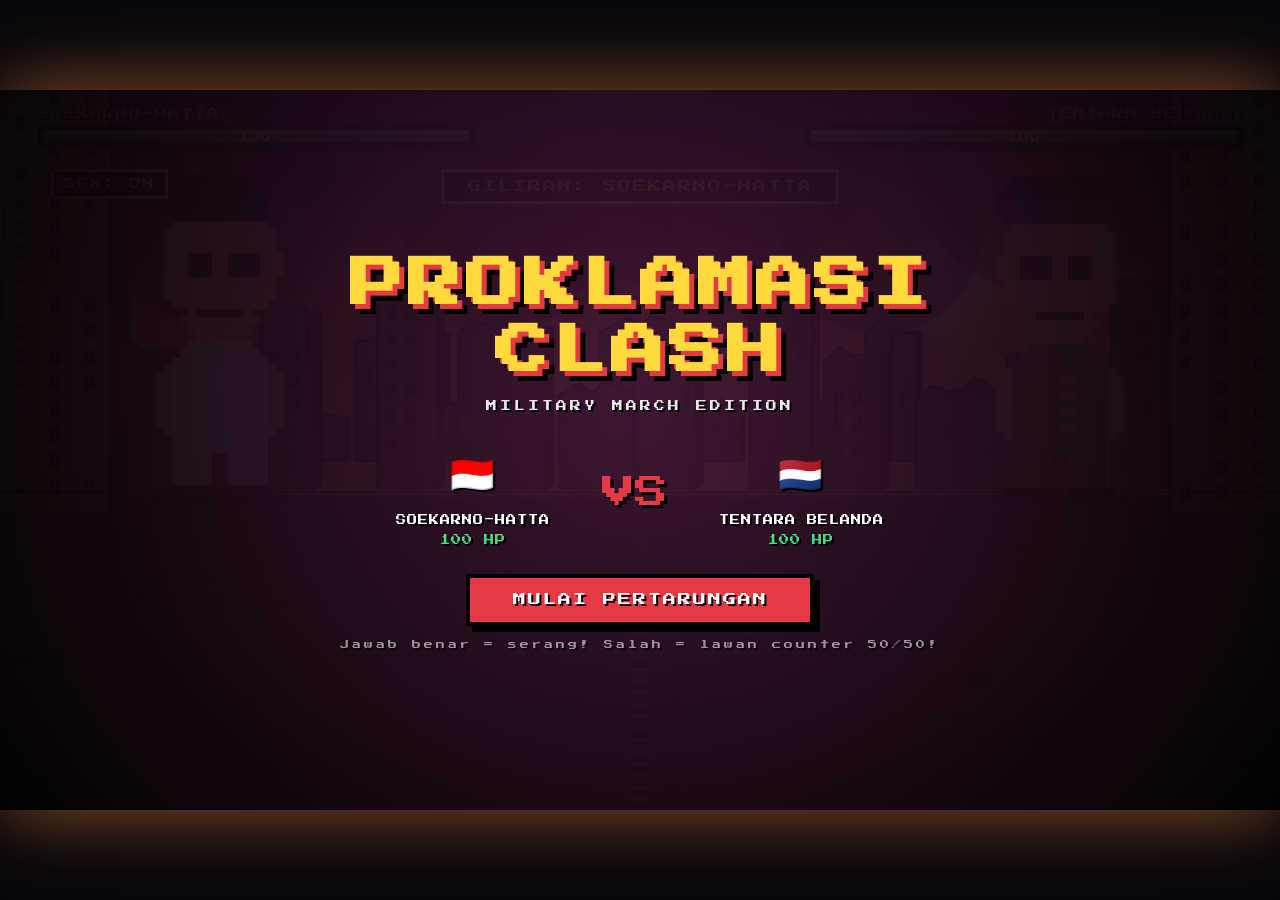
==== index.html @ 7bb8b075 "Rename Base.html to index.html" ====
<!DOCTYPE html>
<html lang="id">
<head>
<meta charset="UTF-8">
<title>Proklamasi Clash v3.1 - Military March</title>
<style>
@import url('https://fonts.googleapis.com/css2?family=Press+Start+2P&display=swap');
*{margin:0;padding:0;box-sizing:border-box;user-select:none;-webkit-tap-highlight-color:transparent}
html,body{height:100%;background:#05050a;overflow:hidden;font-family:'Press Start 2P',monospace;display:flex;align-items:center;justify-content:center}
#wrap{position:relative;width:min(100vw,calc(100vh*16/9));height:min(100vh,calc(100vw*9/16));background:#000;overflow:hidden;box-shadow:0 0 80px rgba(255,140,66,.55),inset 0 0 0 4px #000}
#cv{position:absolute;inset:0;width:100%;height:100%;image-rendering:pixelated}
#ui{position:absolute;inset:0;pointer-events:none;z-index:10}
.hp-wrap{position:absolute;top:2.5%;width:34%}
.hp-wrap.p1{left:3%}
.hp-wrap.p2{right:3%}
.tag{color:#fff;font-size:clamp(7px,.95vw,12px);text-shadow:2px 2px 0 #000;margin-bottom:5px;letter-spacing:1px}
.hp-wrap.p1 .tag{color:#FFE066}
.hp-wrap.p2 .tag{color:#87CEEB;text-align:right}
.bar-out{width:100%;height:clamp(16px,2.4vh,26px);background:#1a1a1a;border:clamp(3px,.4vw,5px) solid #000;box-shadow:4px 4px 0 rgba(0,0,0,.75),inset 0 0 0 2px #444;position:relative;overflow:hidden}
.bar-in{height:100%;width:100%;background:linear-gradient(to bottom,#4ade80,#22c55e 45%,#16a34a);transition:width .55s cubic-bezier(.4,0,.2,1);position:relative}
.bar-in::after{content:'';position:absolute;top:0;left:0;right:0;height:45%;background:rgba(255,255,255,.28)}
.bar-in.low{background:linear-gradient(to bottom,#f87171,#ef4444 45%,#dc2626)}
.hp-num{position:absolute;top:50%;left:50%;transform:translate(-50%,-50%);color:#fff;font-size:clamp(7px,.85vw,11px);text-shadow:2px 2px 0 #000;z-index:2}
#turn{position:absolute;top:11%;left:50%;transform:translateX(-50%);color:#FFD93D;font-size:clamp(7px,1vw,13px);text-shadow:3px 3px 0 #000;padding:clamp(5px,.9vh,11px) clamp(11px,1.8vw,24px);background:rgba(0,0,0,.82);border:3px solid #FFD93D;letter-spacing:2px;white-space:nowrap;transition:color .3s,border-color .3s}
@keyframes puls{0%,100%{transform:translateX(-50%) scale(1)}50%{transform:translateX(-50%) scale(1.05)}}
#turn.pulse{animation:puls 1s infinite}
#timer{position:absolute;top:11%;right:4%;color:#fff;font-size:clamp(9px,1.3vw,18px);text-shadow:3px 3px 0 #000;padding:6px 14px;background:rgba(0,0,0,.8);border:3px solid #fff;letter-spacing:2px;display:none}
#timer.active{display:block}
#timer.warn{color:#f87171;border-color:#f87171;animation:puls2 .5s infinite}
@keyframes puls2{0%,100%{transform:scale(1)}50%{transform:scale(1.12)}}
#muteBtn{position:absolute;top:11%;left:4%;background:rgba(0,0,0,.8);border:3px solid #fff;color:#fff;padding:6px 10px;font-family:inherit;font-size:clamp(8px,1vw,12px);cursor:pointer;pointer-events:auto;letter-spacing:1px;z-index:15}
#muteBtn.off{color:#666;border-color:#666}
#qPanel{position:absolute;bottom:3%;left:6%;right:6%;background:linear-gradient(to top,rgba(5,5,20,.985),rgba(5,5,20,.94));border:5px solid #FFD93D;padding:clamp(10px,1.6vh,18px) clamp(14px,2vw,26px);z-index:20;display:none;pointer-events:auto;box-shadow:0 -8px 24px rgba(0,0,0,.85),0 0 24px rgba(255,217,61,.35)}
#qPanel.on{display:block}
#qPanel.shake{animation:qshake .5s}
@keyframes qshake{0%,100%{transform:translateX(0)}20%{transform:translateX(-14px)}40%{transform:translateX(14px)}60%{transform:translateX(-10px)}80%{transform:translateX(10px)}}
#qText{color:#fff;font-size:clamp(10px,1.15vw,15px);line-height:1.8;margin-bottom:clamp(8px,1.3vh,14px);text-shadow:2px 2px 0 #000}
#aGrid{display:grid;grid-template-columns:1fr 1fr;gap:clamp(6px,.85vw,11px)}
.abtn{background:#2a2a4a;border:3px solid #555;color:#fff;padding:clamp(10px,1.5vh,16px) clamp(12px,1.4vw,20px);font-family:inherit;font-size:clamp(10px,1.15vw,15px);text-align:left;cursor:pointer;transition:all .12s;text-shadow:1px 1px 0 #000;box-shadow:4px 4px 0 rgba(0,0,0,.6);line-height:1.5;min-height:clamp(40px,5.5vh,58px)}
.abtn:hover:not(:disabled){background:#3a3a6a;border-color:#FFD93D;transform:translate(-2px,-2px);box-shadow:6px 6px 0 rgba(0,0,0,.6)}
.abtn:disabled{cursor:default}
.abtn.ok{background:#16a34a!important;border-color:#4ade80!important;box-shadow:0 0 22px rgba(74,222,128,.7)!important}
.abtn.no{background:#dc2626!important;border-color:#f87171!important}
#start{position:absolute;inset:0;background:radial-gradient(circle at 50% 40%,rgba(60,20,50,.94),rgba(0,0,0,.98));display:flex;flex-direction:column;align-items:center;justify-content:center;z-index:30;text-align:center;gap:clamp(8px,1.6vh,18px);pointer-events:auto;padding:20px}
#start h1{color:#FFD93D;font-size:clamp(22px,4.2vw,56px);letter-spacing:4px;text-shadow:5px 5px 0 #E63946,10px 10px 0 #000;line-height:1.25;animation:bob 2.2s ease-in-out infinite}
@keyframes bob{0%,100%{transform:translateY(0)}50%{transform:translateY(-8px)}}
.sub{color:#fff;font-size:clamp(7px,.85vw,11px);letter-spacing:3px;text-shadow:2px 2px 0 #000;opacity:.9}
.vs-row{display:flex;gap:clamp(20px,4vw,60px);align-items:center;margin:clamp(4px,1vh,12px) 0}
.vs-row .vs-txt{color:#E63946;font-size:clamp(18px,2.6vw,34px);text-shadow:3px 3px 0 #000;animation:shake .9s infinite}
@keyframes shake{0%,100%{transform:rotate(-6deg) scale(1)}50%{transform:rotate(6deg) scale(1.12)}}
.fgt{color:#fff;font-size:clamp(7px,.8vw,11px);line-height:2;text-shadow:2px 2px 0 #000;letter-spacing:1px}
.fgt .em{font-size:clamp(20px,2.8vw,36px);display:block;margin-bottom:4px}
.fgt .hpnum{color:#4ade80}
.big-btn,.y-btn{background:#E63946;border:4px solid #000;color:#fff;padding:clamp(11px,1.7vh,19px) clamp(22px,3.3vw,44px);font-family:inherit;font-size:clamp(9px,1.05vw,13px);cursor:pointer;letter-spacing:2px;box-shadow:6px 6px 0 #000;transition:all .12s;text-shadow:2px 2px 0 #000}
.big-btn:hover{transform:translate(-2px,-2px);box-shadow:8px 8px 0 #000;background:#f04a58}
#over{position:absolute;inset:0;background:rgba(0,0,0,.92);display:none;flex-direction:column;align-items:center;justify-content:center;z-index:40;text-align:center;gap:clamp(8px,1.6vh,20px);pointer-events:auto;padding:20px}
#over.on{display:flex}
#over h2{color:#FFD93D;font-size:clamp(14px,2vw,28px);letter-spacing:4px;text-shadow:4px 4px 0 #000;animation:bob 1.5s infinite}
#winName{color:#4ade80;font-size:clamp(18px,3vw,42px);letter-spacing:4px;text-shadow:4px 4px 0 #000;margin:clamp(4px,1vh,14px) 0}
#winSub{color:#fff;font-size:clamp(7px,.8vw,11px);letter-spacing:2px;text-shadow:2px 2px 0 #000;opacity:.85}
.y-btn{background:#FFD93D;color:#000}
.y-btn:hover{transform:translate(-2px,-2px);box-shadow:8px 8px 0 #000;background:#ffe066}
.dmg{position:absolute;color:#ff4444;font-size:clamp(18px,2.4vw,32px);font-weight:bold;text-shadow:3px 3px 0 #000,-1px -1px 0 #000;pointer-events:none;z-index:25;animation:flt 1.15s ease-out forwards;transform:translateX(-50%)}
@keyframes flt{0%{opacity:1;transform:translateX(-50%) translateY(0) scale(1) rotate(-8deg)}20%{transform:translateX(-50%) translateY(-24px) scale(1.4) rotate(6deg)}100%{opacity:0;transform:translateX(-50%) translateY(-120px) scale(1.5)}}
.fb{position:absolute;top:38%;left:50%;transform:translate(-50%,-50%);font-size:clamp(18px,2.4vw,34px);font-weight:bold;pointer-events:none;z-index:25;animation:fbp 1.35s ease-out forwards;letter-spacing:3px;text-shadow:4px 4px 0 #000;white-space:nowrap}
@keyframes fbp{0%{opacity:0;transform:translate(-50%,-50%) scale(.3) rotate(-10deg)}20%{opacity:1;transform:translate(-50%,-50%) scale(1.4) rotate(5deg)}100%{opacity:0;transform:translate(-50%,-50%) scale(1.5)}}
#flashRed{position:absolute;inset:0;background:#ff0000;opacity:0;pointer-events:none;z-index:22;transition:opacity .1s}
</style>
</head>
<body>
<div id="wrap">
  <canvas id="cv" width="1280" height="720"></canvas>
  <div id="flashRed"></div>
  <div id="ui">
    <div class="hp-wrap p1"><div class="tag">SOEKARNO-HATTA</div><div class="bar-out"><div class="bar-in" id="hp1"></div><div class="hp-num" id="hp1n">100</div></div></div>
    <div class="hp-wrap p2"><div class="tag">TENTARA BELANDA</div><div class="bar-out"><div class="bar-in" id="hp2"></div><div class="hp-num" id="hp2n">100</div></div></div>
    <div id="turn" class="pulse">GILIRAN: SOEKARNO-HATTA</div>
    <div id="timer">15</div>
    <button id="muteBtn">SFX: ON</button>
    <div id="qPanel"><div id="qText"></div><div id="aGrid"></div></div>
    <div id="start">
      <h1>PROKLAMASI<br>CLASH</h1>
      <div class="sub">MILITARY MARCH EDITION</div>
      <div class="vs-row">
        <div class="fgt"><span class="em">&#127470;&#127465;</span>SOEKARNO-HATTA<br><span class="hpnum">100 HP</span></div>
        <div class="vs-txt">VS</div>
        <div class="fgt"><span class="em">&#127475;&#127473;</span>TENTARA BELANDA<br><span class="hpnum">100 HP</span></div>
      </div>
      <button class="big-btn" id="startBtn">MULAI PERTARUNGAN</button>
      <div class="sub" style="opacity:.55;font-size:clamp(6px,.7vw,9px)">Jawab benar = serang! Salah = lawan counter 50/50!</div>
    </div>
    <div id="over"><h2>PEMENANG</h2><div id="winName"></div><div id="winSub"></div><button class="y-btn" id="againBtn">MAIN LAGI</button></div>
  </div>
</div>
<script>
/* ============ PIXEL DATA ============ */
const PAL={'.':null,'k':'#0a0a0a','K':'#2a2a2a','s':'#F5C28B','e':'#1a1a1a','w':'#FFFFFF','g':'#5B6E4A','G':'#2E3A22','y':'#D4A017','b':'#3A2410'};
const PIX_SOEK=["......kkkkkkkk......",".....kkkkkkkkkk.....","....kkkkkkkkkkkk....","....kkkkkkkkkkkk....","....kkkkkkkkkkkk....","....kkkkkkkkkkkk....","....ssssssssssss....","...ssssssssssssss...","...ssssssssssssss...","...ssssssssssssss...","...ssseeesseeeesss...","...ssseeesseeeesss...","...ssseeesseeeesss...","...ssssssssssssss...","...ssssssssssssss...","...ssssssssssssss...","....ssssssssssss....","......skkkkkks......",".....ssssssssss.....","......ssssssss......",".......ssssss.......","......wwwwwwww......",".....wwwwwwwwww.....","....wwwwwwwwwwww....","...swwwwwwwwwwwws...","..sswwwwwwwwwwwwss..","..sswwwwwwwwwwwwss..","..sswwwwwwwwwwwwss..","..sswwwwwwwwwwwwss..","..sswwwwwwwwwwwwss..","..sswwwwwwwwwwwwss..","..sswwwwwwwwwwwwss..","...swwwwwwwwwwwws...","....wwwwwwwwwwww....","....wwwwwwwwwwww....","....wwwww..wwwww....","....wwwww..wwwww....","....wwwww..wwwww....","....wwwww..wwwww....","...bbbbbb..bbbbbb..."];
const PIX_DUTCH=["....kkkkkkkkkkkk....","...kkkkkkkkkkkkkk...","..kkkkkkkkkkkkkkkk..","..KKKKKKKKKKKKKKKK..","..KKKKKKKKKKKKKKKK..","...KKKKKKKKKKKKKK...","....ssssssssssss....","...ssssssssssssss...","...ssssssssssssss...","...ssssssssssssss...","...ssseeesseeeesss...","...ssseeesseeeesss...","...ssseeesseeeesss...","...ssssssssssssss...","...ssssssssssssss...","...ssssssssssssss...","....ssssssssssss....","......skkkkkks......",".....ssssssssss.....","......ssssssss......",".......ssssss.......","......gggggggg......",".....gggggggggg.....","....gggggggggggg....","...sggggggggggggs...","..ssggggyyggggggss..","..ssggggggggggggss..","..ssggggyyggggggss..","..ssggggggggggggss..","..ssggggyyggggggss..","..ssggggggggggggss..","..ssggggyyggggggss..","...sggggggggggggs...","....gggggggggggg....","....gggggggggggg....","....ggggg..ggggg....","....ggggg..ggggg....","....ggggg..ggggg....","....ggggg..ggggg....","...kkkkkk..kkkkkk..."];

const QUESTIONS=[
{q:"Pancasila disahkan sebagai dasar negara Indonesia pada tanggal...",ok:"18 Agustus 1945",no:["17 Agustus 1945","1 Juni 1945","1 Oktober 1945"]},
{q:"Siapa yang mengusulkan nama 'Pancasila' pada sidang BPUPKI 1 Juni 1945?",ok:"Ir. Soekarno",no:["Moh. Yamin","Soepomo","Moh. Hatta"]},
{q:"BPUPKI adalah singkatan dari...",ok:"Badan Penyelidik Usaha Persiapan Kemerdekaan Indonesia",no:["Badan Pengurus Usaha Pembangunan Kemerdekaan Indonesia","Badan Penyelidik UUD Proklamasi Kemerdekaan Indonesia","Badan Pertimbangan Usul Presiden Kemerdekaan Indonesia"]},
{q:"Berapa jumlah sila dalam Pancasila?",ok:"5",no:["3","4","6"]},
{q:"Bunyi sila ke-3 Pancasila adalah...",ok:"Persatuan Indonesia",no:["Kemanusiaan yang adil dan beradab","Ketuhanan Yang Maha Esa","Keadilan sosial bagi seluruh rakyat Indonesia"]},
{q:"UUD 1945 disahkan sebagai konstitusi Indonesia pada tanggal...",ok:"18 Agustus 1945",no:["17 Agustus 1945","1 Juni 1945","22 Juni 1945"]},
{q:"Siapa presiden pertama Republik Indonesia?",ok:"Ir. Soekarno",no:["Moh. Hatta","Soeharto","B.J. Habibie"]},
{q:"Siapa wakil presiden pertama Republik Indonesia?",ok:"Moh. Hatta",no:["Adam Malik","Sri Sultan HB IX","Soeharto"]},
{q:"Semboyan bangsa Indonesia adalah...",ok:"Bhinneka Tunggal Ika",no:["Tut Wuri Handayani","Jalesveva Jayamahe","Rawe-rawe rantas"]},
{q:"Siapa yang membacakan teks Proklamasi Kemerdekaan?",ok:"Ir. Soekarno",no:["Moh. Hatta","Sayuti Melik","Ahmad Soebardjo"]},
{q:"Proklamasi Kemerdekaan dibacakan di...",ok:"Jl. Pegangsaan Timur No. 56",no:["Istana Merdeka","Jl. Menteng No. 31","Gedung Joang 45"]},
{q:"Amandemen UUD 1945 dilakukan sebanyak berapa kali?",ok:"4 kali",no:["2 kali","3 kali","5 kali"]},
{q:"Lembaga yang berwenang mengubah UUD 1945 adalah...",ok:"MPR",no:["DPR","Presiden","Mahkamah Konstitusi"]},
{q:"Sila ke-4 Pancasila dilambangkan dengan...",ok:"Kepala Banteng",no:["Pohon Beringin","Padi dan Kapas","Bintang"]},
{q:"Lambang sila pertama Pancasila adalah...",ok:"Bintang",no:["Rantai","Beringin","Banteng"]},
{q:"Trias Politika membagi kekuasaan negara menjadi...",ok:"3 cabang",no:["2 cabang","4 cabang","5 cabang"]},
{q:"Lembaga negara yang berwenang membuat undang-undang adalah...",ok:"DPR",no:["MPR","Presiden","MA"]},
{q:"HAM adalah singkatan dari...",ok:"Hak Asasi Manusia",no:["Hak Asasi Masyarakat","Hukum Asasi Manusia","Hubungan Antar Manusia"]},
{q:"Wawasan Nusantara adalah cara pandang bangsa Indonesia tentang...",ok:"Diri dan tanah airnya",no:["Dunia internasional","Perekonomian global","Kebudayaan asing"]},
{q:"Kedaulatan NKRI berada di tangan...",ok:"Rakyat",no:["Presiden","MPR","TNI"]},
{q:"Bunyi sila ke-5 Pancasila adalah...",ok:"Keadilan sosial bagi seluruh rakyat Indonesia",no:["Persatuan Indonesia","Kemanusiaan yang adil dan beradab","Ketuhanan Yang Maha Esa"]},
{q:"PPKI adalah singkatan dari...",ok:"Panitia Persiapan Kemerdekaan Indonesia",no:["Panitia Pengawas Kemerdekaan Indonesia","Panitia Pemilihan Kemerdekaan Indonesia","Panitia Pembela Kemerdekaan Indonesia"]},
{q:"Konstitusi pertama Indonesia adalah...",ok:"UUD 1945",no:["UUD RIS","UUDS 1950","Konstitusi RIS"]},
{q:"Pemilu pertama di Indonesia dilaksanakan pada tahun...",ok:"1955",no:["1945","1950","1960"]},
{q:"Bhinneka Tunggal Ika berasal dari bahasa...",ok:"Jawa Kuno",no:["Sanskerta","Melayu Kuno","Kawi Modern"]},
{q:"Siapa yang mengetik naskah Proklamasi Kemerdekaan?",ok:"Sayuti Melik",no:["Ahmad Soebardjo","Sukarni","B.M. Diah"]},
{q:"Naskah Proklamasi dirumuskan di rumah...",ok:"Laksamana Maeda",no:["Ir. Soekarno","Moh. Hatta","Ahmad Soebardjo"]},
{q:"Sidang pertama BPUPKI membahas tentang...",ok:"Dasar negara Indonesia",no:["Bentuk pemerintahan","Wilayah negara","Sistem ekonomi"]},
{q:"BPUPKI dibentuk oleh pemerintah...",ok:"Jepang",no:["Belanda","Inggris","Amerika"]},
{q:"Sila ke-2 Pancasila dilambangkan dengan...",ok:"Rantai",no:["Bintang","Beringin","Padi dan Kapas"]},
{q:"Bentuk negara Indonesia adalah...",ok:"Kesatuan (Unitaris)",no:["Serikat (Federal)","Konfederasi","Kerajaan"]},
{q:"Siapa yang pertama kali mengibarkan bendera Merah Putih setelah Proklamasi?",ok:"Latief Hendraningrat & Suhud",no:["Ir. Soekarno & Moh. Hatta","Sayuti Melik & Sukarni","Ahmad Soebardjo & B.M. Diah"]},
{q:"Makna alinea pertama Pembukaan UUD 1945 adalah...",ok:"Kemerdekaan adalah hak segala bangsa",no:["Tujuan negara Indonesia","Bentuk negara Indonesia","Dasar negara Indonesia"]},
{q:"Lembaga negara yang menguji undang-undang terhadap UUD adalah...",ok:"Mahkamah Konstitusi",no:["Mahkamah Agung","DPR","MPR"]},
{q:"Demokrasi Pancasila bersumber pada...",ok:"Nilai-nilai Pancasila",no:["Ideologi liberal","Ideologi komunis","Ideologi sosialis"]}
];

const cv=document.getElementById('cv'),ctx=cv.getContext('2d');
ctx.imageSmoothingEnabled=false;
const W=1280,H=720,GROUND_Y=Math.floor(H*0.56);

function makePixel(pixels,scale){
  const w=pixels[0].length*scale,h=pixels.length*scale;
  const c=document.createElement('canvas');c.width=w;c.height=h;
  const cx=c.getContext('2d');cx.imageSmoothingEnabled=false;
  for(let y=0;y<pixels.length;y++)for(let x=0;x<pixels[y].length;x++){
    const col=PAL[pixels[y][x]];
    if(col){cx.fillStyle=col;cx.fillRect(x*scale,y*scale,scale,scale);}
  }
  return c;
}
function flipCanvas(src){
  const c=document.createElement('canvas');c.width=src.width;c.height=src.height;
  const cx=c.getContext('2d');cx.imageSmoothingEnabled=false;
  cx.translate(src.width,0);cx.scale(-1,1);cx.drawImage(src,0,0);return c;
}
const SCL=8;
const SOEK_IMG=makePixel(PIX_SOEK,SCL),DUTCH_IMG=flipCanvas(makePixel(PIX_DUTCH,SCL));
const SOEK_W=SOEK_IMG.width,SOEK_H=SOEK_IMG.height,DUTCH_W=DUTCH_IMG.width,DUTCH_H=DUTCH_IMG.height;
const SOEK_X=140,DUTCH_X=W-140-DUTCH_W,SOEK_Y=GROUND_Y-SOEK_H,DUTCH_Y=GROUND_Y-DUTCH_H;

/* ====================================================
   AUDIO ENGINE — MILITARY MARCH
   ==================================================== */
let AC=null,musicOn=false,sfxOn=true,masterGain=null,musicGain=null;
let melodyNextTime=0,melodyIdx=0,marchNextBeat=0,marchBeatCount=0;
let melodyTimeout=null,drumTimeout=null;
const MARCH_BEAT=0.5;
const SCALE={'E4':329.63,'Fs4':369.99,'G3':196.00,'A3':220.00,'B3':246.94,'C4':261.63,'D4':293.66,'G4':392.00,'A4':440.00,'B4':493.88,'C5':523.25,'D5':587.33,'E5':659.25,'Fs5':739.99,'G5':783.99};
const MARCH_NOTES=[
['G4',1],['G4',1],['A4',1],['B4',1],['C5',2],['B4',1],['A4',1],['B4',1],['A4',1],['G4',2],['A4',4],
['D5',1],['C5',1],['B4',1],['A4',1],['G4',2],['A4',2],['B4',1],['C5',1],['D5',2],['G4',4],
['G4',1],['G4',1],['A4',1],['B4',1],['C5',2],['B4',1],['A4',1],['B4',1],['A4',1],['G4',2],['A4',4],
['D5',1],['C5',1],['B4',1],['A4',1],['G4',2],['A4',2],['B4',1],['C5',1],['D5',2],['G4',4],
['D5',1],['D5',1],['E5',1],['Fs5',1],['G5',2],['Fs5',1],['E5',1],['Fs5',1],['E5',1],['D5',1],['C5',1],['D5',4],
['E5',1],['D5',1],['C5',1],['B4',1],['C5',2],['D5',2],['E5',1],['D5',1],['C5',1],['B4',1],['G4',4],
['G4',1],['G4',1],['A4',1],['B4',1],['C5',2],['B4',1],['A4',1],['B4',1],['A4',1],['G4',2],['A4',4],
['D5',1],['C5',1],['B4',1],['A4',1],['G4',2],['A4',2],['B4',1],['C5',1],['D5',2],['G4',4]
];
const THIRD_BELOW={'G4':'E4','A4':'Fs4','B4':'G4','C5':'A4','D5':'B4','E5':'C5','Fs5':'D5','G5':'E5'};

function initAudio(){
  if(AC)return;
  try{AC=new(window.AudioContext||window.webkitAudioContext)();}catch(e){return;}
  masterGain=AC.createGain();masterGain.gain.value=0.9;masterGain.connect(AC.destination);
  musicGain=AC.createGain();musicGain.gain.value=0.55;musicGain.connect(masterGain);
}
function tone(freq,dur,start,type,vol,dest){
  if(!AC)return;
  const o=AC.createOscillator(),g=AC.createGain();
  o.type=type||'square';o.frequency.value=freq;
  g.gain.setValueAtTime(0,start);
  g.gain.linearRampToValueAtTime(vol,start+0.015);
  g.gain.setValueAtTime(vol,start+dur*0.7);
  g.gain.exponentialRampToValueAtTime(0.001,start+dur);
  o.connect(g);g.connect(dest||musicGain);
  o.start(start);o.stop(start+dur+0.05);
}
function playKick(t,vol){
  if(!AC)return;
  const o=AC.createOscillator(),g=AC.createGain();
  o.type='sine';
  o.frequency.setValueAtTime(160,t);
  o.frequency.exponentialRampToValueAtTime(38,t+0.14);
  g.gain.setValueAtTime(vol||0.28,t);
  g.gain.exponentialRampToValueAtTime(0.001,t+0.24);
  o.connect(g);g.connect(musicGain);
  o.start(t);o.stop(t+0.26);
}
function playSnare(t,vol,decay){
  if(!AC)return;
  const dur=decay||0.15;
  const buf=AC.createBuffer(1,Math.floor(AC.sampleRate*dur),AC.sampleRate);
  const data=buf.getChannelData(0);
  for(let i=0;i<data.length;i++)data[i]=(Math.random()*2-1)*Math.pow(1-i/data.length,2);
  const src=AC.createBufferSource();src.buffer=buf;
  const filter=AC.createBiquadFilter();
  filter.type='bandpass';filter.frequency.value=2200;filter.Q.value=0.85;
  const g=AC.createGain();g.gain.value=vol||0.1;
  src.connect(filter);filter.connect(g);g.connect(musicGain);
  src.start(t);
}
function playCymbal(t){
  if(!AC)return;
  const dur=0.45;
  const buf=AC.createBuffer(1,Math.floor(AC.sampleRate*dur),AC.sampleRate);
  const data=buf.getChannelData(0);
  for(let i=0;i<data.length;i++)data[i]=(Math.random()*2-1)*Math.pow(1-i/data.length,2.5);
  const src=AC.createBufferSource();src.buffer=buf;
  const filter=AC.createBiquadFilter();
  filter.type='highpass';filter.frequency.value=4200;
  const g=AC.createGain();g.gain.value=0.085;
  src.connect(filter);filter.connect(g);g.connect(musicGain);
  src.start(t);
}
function playWhistle(t){
  if(!AC)return;
  const freqs=[1750,1950,2200];
  freqs.forEach(f=>{
    const o=AC.createOscillator(),g=AC.createGain();
    o.type='sine';
    o.frequency.setValueAtTime(f,t);
    o.frequency.exponentialRampToValueAtTime(f*1.12,t+0.1);
    o.frequency.setValueAtTime(f*1.15,t+0.18);
    o.frequency.exponentialRampToValueAtTime(f*0.94,t+0.5);
    const lfo=AC.createOscillator(),lg=AC.createGain();
    lfo.frequency.value=22;lg.gain.value=55;
    lfo.connect(lg);lg.connect(o.frequency);
    g.gain.setValueAtTime(0,t);
    g.gain.linearRampToValueAtTime(0.042,t+0.03);
    g.gain.setValueAtTime(0.042,t+0.4);
    g.gain.exponentialRampToValueAtTime(0.001,t+0.55);
    o.connect(g);g.connect(musicGain);
    o.start(t);o.stop(t+0.6);
    lfo.start(t);lfo.stop(t+0.6);
  });
}
function playShout(t){
  if(!AC)return;
  const voices=[{f:145,type:'sawtooth',vol:0.06},{f:185,type:'square',vol:0.05},{f:225,type:'sawtooth',vol:0.045},{f:280,type:'square',vol:0.035},{f:370,type:'sawtooth',vol:0.03},{f:95,type:'triangle',vol:0.055}];
  voices.forEach(v=>{
    const o=AC.createOscillator(),g=AC.createGain();
    o.type=v.type;
    o.frequency.setValueAtTime(v.f*1.12,t);
    o.frequency.exponentialRampToValueAtTime(v.f*0.84,t+0.5);
    const lfo=AC.createOscillator(),lg=AC.createGain();
    lfo.frequency.value=6.5;lg.gain.value=5;
    lfo.connect(lg);lg.connect(o.frequency);
    g.gain.setValueAtTime(0,t);
    g.gain.linearRampToValueAtTime(v.vol,t+0.03);
    g.gain.setValueAtTime(v.vol,t+0.35);
    g.gain.exponentialRampToValueAtTime(0.001,t+0.62);
    o.connect(g);g.connect(musicGain);
    o.start(t);o.stop(t+0.65);
    lfo.start(t);lfo.stop(t+0.65);
  });
}
function scheduleMelody(){
  if(!musicOn||!AC)return;
  const now=AC.currentTime;
  while(melodyNextTime<now+0.5){
    const [noteName,beats]=MARCH_NOTES[melodyIdx%MARCH_NOTES.length];
    const durSec=beats*MARCH_BEAT;
    if(noteName!=='rest'){
      const freq=SCALE[noteName];
      tone(freq,durSec*0.92,melodyNextTime,'square',0.055);
      const h=THIRD_BELOW[noteName];
      if(h&&SCALE[h])tone(SCALE[h],durSec*0.92,melodyNextTime,'triangle',0.042);
      tone(freq/4,durSec*1.15,melodyNextTime,'sine',0.1);
      tone(freq/4,durSec*1.15,melodyNextTime,'triangle',0.045);
    }
    melodyNextTime+=durSec;melodyIdx++;
  }
  melodyTimeout=setTimeout(scheduleMelody,100);
}
function scheduleDrums(){
  if(!musicOn||!AC)return;
  const now=AC.currentTime;
  while(marchNextBeat<now+0.5){
    const t=marchNextBeat;
    const beat=marchBeatCount%4;
    const sectionBar=Math.floor(marchBeatCount/4)%32;
    if(beat===0||beat===2)playKick(t);
    if(beat===1||beat===3)playSnare(t,0.11);
    if(beat===3&&(sectionBar%4===3)){
      playSnare(t+MARCH_BEAT*0.5,0.075,0.09);
      playSnare(t+MARCH_BEAT*0.75,0.085,0.09);
    }
    if(beat===0&&sectionBar%8===0)playCymbal(t);
    if(beat===0&&sectionBar===16){playWhistle(t-0.05);playShout(t+0.4);}
    if(beat===0&&sectionBar===0&&marchBeatCount>0){playShout(t+0.05);}
    marchNextBeat+=MARCH_BEAT;
    marchBeatCount++;
  }
  drumTimeout=setTimeout(scheduleDrums,100);
}
function startMusic(){
  if(!AC||musicOn)return;
  musicOn=true;
  const start=AC.currentTime+0.15;
  melodyNextTime=start;marchNextBeat=start;melodyIdx=0;marchBeatCount=0;
  scheduleMelody();scheduleDrums();
}
function stopMusic(){
  musicOn=false;
  if(melodyTimeout)clearTimeout(melodyTimeout);
  if(drumTimeout)clearTimeout(drumTimeout);
}

/* ============ SFX ============ */
function beep(freq,dur,type,vol,slide){
  if(!AC||!sfxOn)return;
  const t=AC.currentTime;
  const o=AC.createOscillator(),g=AC.createGain();
  o.type=type||'square';o.frequency.setValueAtTime(freq,t);
  if(slide)o.frequency.exponentialRampToValueAtTime(Math.max(40,freq+slide),t+dur);
  g.gain.setValueAtTime(vol,t);g.gain.exponentialRampToValueAtTime(0.001,t+dur);
  o.connect(g);g.connect(masterGain);o.start(t);o.stop(t+dur+0.02);
}
const SFX={
  correct(){beep(880,.09,'square',.15);setTimeout(()=>beep(1100,.09,'square',.15),70);setTimeout(()=>beep(1320,.14,'square',.14),150);},
  wrong(){if(!AC||!sfxOn)return;const t=AC.currentTime;for(let i=0;i<4;i++){const o=AC.createOscillator(),g=AC.createGain();o.type='sawtooth';o.frequency.value=90+i*18;g.gain.setValueAtTime(.14,t);g.gain.exponentialRampToValueAtTime(.001,t+.55);o.connect(g);g.connect(masterGain);o.start(t);o.stop(t+.6);}},
  hit(){beep(140,.12,'square',.2,-80);setTimeout(()=>beep(80,.22,'sawtooth',.18,-30),80);},
  counter(){beep(600,.08,'square',.16);setTimeout(()=>beep(500,.08,'square',.16),70);setTimeout(()=>beep(400,.08,'square',.16),140);setTimeout(()=>beep(300,.15,'sawtooth',.18,-100),210);},
  click(){beep(600,.05,'square',.1);},
  win(){[523,659,784,1046,1318].forEach((f,i)=>setTimeout(()=>beep(f,.16,'square',.16),i*110));},
  lose(){[400,340,280,200,140].forEach((f,i)=>setTimeout(()=>beep(f,.24,'sawtooth',.14,-50),i*170));},
  ko(){if(!AC||!sfxOn)return;const t=AC.currentTime;
    const o=AC.createOscillator(),g=AC.createGain();
    o.type='sawtooth';o.frequency.setValueAtTime(300,t);
    o.frequency.exponentialRampToValueAtTime(1200,t+0.35);
    o.frequency.setValueAtTime(1200,t+0.9);
    o.frequency.exponentialRampToValueAtTime(120,t+1.7);
    const lfo=AC.createOscillator(),lg=AC.createGain();
    lfo.type='sine';lfo.frequency.value=22;lg.gain.value=60;
    lfo.connect(lg);lg.connect(o.frequency);
    g.gain.setValueAtTime(0,t);
    g.gain.linearRampToValueAtTime(0.3,t+0.05);
    g.gain.setValueAtTime(0.3,t+1.1);
    g.gain.exponentialRampToValueAtTime(0.001,t+1.7);
    o.connect(g);g.connect(masterGain);o.start(t);o.stop(t+1.75);
    lfo.start(t);lfo.stop(t+1.75);
    const b=AC.createOscillator(),bg=AC.createGain();
    b.type='sine';b.frequency.setValueAtTime(70,t);
    b.frequency.exponentialRampToValueAtTime(25,t+1.6);
    bg.gain.setValueAtTime(0.22,t);bg.gain.exponentialRampToValueAtTime(0.001,t+1.7);
    b.connect(bg);bg.connect(masterGain);b.start(t);b.stop(t+1.75);
  }
};

/* ============ BACKGROUND ============ */
let bgSeed=987654;
function rng(){bgSeed=(bgSeed*9301+49297)%233280;return bgSeed/233280;}
let bgCache=null;
function px(c,x,y,w,h,color){c.fillStyle=color;c.fillRect(Math.round(x),Math.round(y),Math.round(w),Math.round(h));}
function drawPixelBuilding(c,x,baseY,w,h,depth,lightness,windows){
  const colTop=lightness>0.7?'#B5A48A':lightness>0.4?'#8E7F68':'#5C5243';
  const colFront=lightness>0.7?'#9B8A72':lightness>0.4?'#7A6D5C':'#4A4238';
  const colSide=lightness>0.7?'#4E4234':lightness>0.4?'#3E3428':'#28221A';
  const outline='rgba(0,0,0,.85)';
  const topY=baseY-h;
  c.fillStyle=colSide;c.beginPath();
  c.moveTo(x+w,topY);c.lineTo(x+w+depth,topY-depth*0.7);
  c.lineTo(x+w+depth,baseY-depth*0.7);c.lineTo(x+w,baseY);c.closePath();c.fill();
  c.strokeStyle=outline;c.lineWidth=2;c.stroke();
  c.fillStyle=colTop;c.beginPath();
  c.moveTo(x,topY);c.lineTo(x+w,topY);c.lineTo(x+w+depth,topY-depth*0.7);c.lineTo(x+depth,topY-depth*0.7);
  c.closePath();c.fill();c.strokeStyle=outline;c.stroke();
  c.fillStyle=colFront;
  const segs=Math.max(4,Math.floor(w/14));
  const topProfile=[];
  for(let i=0;i<=segs;i++){const isEdge=i===0||i===segs;topProfile.push(isEdge?0:-Math.floor(rng()*16));}
  c.beginPath();c.moveTo(x,baseY);
  for(let i=0;i<=segs;i++){const pxx=x+(i/segs)*w;const pyy=topY+topProfile[i];c.lineTo(pxx,pyy);}
  c.lineTo(x+w,baseY);c.closePath();c.fill();c.strokeStyle=outline;c.stroke();
  if(windows){
    const winCol=lightness>0.5?'rgba(255,220,120,.35)':'rgba(255,180,80,.18)';
    const winDark='rgba(0,0,0,.7)';
    const stepX=Math.max(18,Math.floor(w/4));
    for(let wy=topY+30;wy<baseY-20;wy+=26){
      for(let wx=x+10;wx<x+w-16;wx+=stepX){
        if(rng()>0.25){px(c,wx,wy,10,14,winDark);px(c,wx+2,wy+2,4,4,winCol);}
      }
    }
  }
  const cracks=Math.floor(rng()*4)+2;
  c.strokeStyle='rgba(0,0,0,.55)';c.lineWidth=2;
  for(let i=0;i<cracks;i++){
    const cx=x+rng()*w,cy=topY+rng()*h*0.4;
    c.beginPath();c.moveTo(Math.round(cx),Math.round(cy));
    c.lineTo(Math.round(cx+(rng()-0.5)*20),Math.round(cy+h*0.3));c.stroke();
  }
}
function buildBackground(){
  bgCache=document.createElement('canvas');bgCache.width=W;bgCache.height=H;
  const c=bgCache.getContext('2d');c.imageSmoothingEnabled=false;
  bgSeed=987654;
  const sky=c.createLinearGradient(0,0,0,GROUND_Y);
  sky.addColorStop(0,'#3A1F42');sky.addColorStop(0.28,'#7B3D5A');sky.addColorStop(0.55,'#C25A3D');sky.addColorStop(0.78,'#E8894A');sky.addColorStop(1,'#FFC27A');
  c.fillStyle=sky;c.fillRect(0,0,W,GROUND_Y+2);
  const sx=W*0.74,sy=H*0.27;
  const glow=c.createRadialGradient(sx,sy,10,sx,sy,220);
  glow.addColorStop(0,'rgba(255,240,180,.95)');glow.addColorStop(0.4,'rgba(255,190,100,.55)');glow.addColorStop(1,'rgba(255,150,60,0)');
  c.fillStyle=glow;c.fillRect(sx-240,sy-240,480,480);
  c.fillStyle='#FFF2B8';c.beginPath();c.arc(sx,sy,44,0,Math.PI*2);c.fill();
  c.fillStyle='#FFD37A';c.beginPath();c.arc(sx,sy,52,0,Math.PI*2);c.fill();
  c.fillStyle='#FFF2B8';c.beginPath();c.arc(sx,sy,44,0,Math.PI*2);c.fill();
  c.fillStyle='rgba(50,20,40,.5)';
  for(let i=0;i<9;i++){const cx=(i/9)*W+rng()*80,cy=H*0.08+rng()*90,r=50+rng()*100;c.beginPath();c.arc(cx,cy,r,0,Math.PI*2);c.fill();}
  const farY=GROUND_Y-40;
  for(let i=0;i<26;i++){const bx=(i/26)*W+rng()*30,bw=20+rng()*35,bh=40+rng()*90;drawPixelBuilding(c,bx,farY+8,bw,bh,4,0.15,false);}
  const midY=GROUND_Y-10;
  for(let i=0;i<14;i++){const bx=(i/14)*W+rng()*40-20,bw=45+rng()*50,bh=80+rng()*140;drawPixelBuilding(c,bx,midY+6,bw,bh,7,0.4,rng()>0.4);}
  const hz=c.createLinearGradient(0,GROUND_Y-100,0,GROUND_Y);
  hz.addColorStop(0,'rgba(220,120,60,.0)');hz.addColorStop(1,'rgba(200,100,50,.35)');
  c.fillStyle=hz;c.fillRect(0,GROUND_Y-100,W,100);
  const rTop=GROUND_Y+2,rBot=H;
  const roadGrad=c.createLinearGradient(0,rTop,0,rBot);
  roadGrad.addColorStop(0,'#3A2C22');roadGrad.addColorStop(0.4,'#4A3A2C');roadGrad.addColorStop(1,'#2A1E15');
  c.fillStyle=roadGrad;c.fillRect(0,rTop,W,rBot-rTop);
  c.fillStyle='#5A4838';c.fillRect(0,rTop,W,4);
  c.fillStyle='#2A1E15';c.fillRect(0,rTop+4,W,3);
  c.fillStyle='rgba(0,0,0,.5)';
  for(let i=0;i<200;i++){const rx=rng()*W,ry=rTop+20+rng()*(rBot-rTop-20);const sw=3+rng()*8,sh=2+rng()*4;c.fillRect(Math.round(rx),Math.round(ry),Math.round(sw),Math.round(sh));}
  c.fillStyle='rgba(255,200,140,.1)';
  for(let i=0;i<60;i++){const rx=rng()*W,ry=rTop+40+rng()*(rBot-rTop-40);c.fillRect(Math.round(rx),Math.round(ry),2,2);}
  c.fillStyle='rgba(220,190,60,.55)';
  for(let i=0;i<24;i++){const dy=rTop+30+i*((rBot-rTop-30)/24);const dw=6+i*0.8;c.fillRect((W/2)-dw/2,Math.round(dy),Math.round(dw),3);}
  c.fillStyle='rgba(0,0,0,.6)';
  for(let i=0;i<8;i++){const hx=rng()*W,hy=rTop+50+rng()*(rBot-rTop-80);c.beginPath();c.ellipse(hx,hy,10+rng()*14,4+rng()*4,0,0,Math.PI*2);c.fill();}
  drawPixelBuilding(c,-30,GROUND_Y+20,140,GROUND_Y+180,18,0.85,true);
  drawPixelBuilding(c,W-110,GROUND_Y+20,150,GROUND_Y+200,20,0.85,true);
  c.fillStyle='rgba(0,0,0,.6)';c.fillRect(0,GROUND_Y-2,W,3);
}

/* ============ ANIMATED ELEMENTS ============ */
const planes=[],airBullets=[],explosions=[];
function spawnPlanePair(){
  const dir=Math.random()<0.5?1:-1;
  const y=80+Math.random()*140;
  const hue=Math.random()<0.5?'#3A4A38':'#5A3A2A';
  const p1={x:dir===1?-60:W+60,y:y,vx:dir*1.6,vy:0,dir:dir,type:'patrol',target:null,timer:0,color:hue,prop:0,alive:true,hitTimer:0,roll:0};
  planes.push(p1);
  if(Math.random()<0.65){
    const offset=100+Math.random()*80;
    const p2={x:p1.x-dir*offset,y:y+(Math.random()-0.5)*60,vx:dir*2.2,vy:0,dir:dir,type:'chase',target:p1,timer:0,color:'#5A3A2A',prop:0,alive:true,hitTimer:0,roll:0};
    planes.push(p2);p1.chaser=p2;
  }
}
function spawnAirBullet(from,to){
  const ang=Math.atan2(to.y-from.y,to.x-from.x);
  const speed=8+Math.random()*2;
  airBullets.push({x:from.x,y:from.y,vx:Math.cos(ang)*speed,vy:Math.sin(ang)*speed,life:2.2});
}
function spawnMushroom(x,groundY,behind){
  explosions.push({x,y:groundY,t:0,dur:2.6,behind:behind,baseY:groundY});
}
function drawPlane(p){
  ctx.save();ctx.globalAlpha=0.78;
  ctx.translate(Math.round(p.x),Math.round(p.y));
  if(p.dir===-1)ctx.scale(-1,1);
  if(p.roll)ctx.rotate(p.roll);
  ctx.globalAlpha=0.2;ctx.fillStyle='#000';ctx.beginPath();ctx.ellipse(0,28,24,4,0,0,Math.PI*2);ctx.fill();
  ctx.globalAlpha=0.78;
  ctx.fillStyle=p.color;ctx.fillRect(-22,-4,44,8);
  ctx.fillStyle='#1A1A1A';ctx.fillRect(-22,-5,44,2);ctx.fillRect(-22,3,44,2);
  ctx.fillStyle=p.color;ctx.fillRect(20,-3,6,6);
  ctx.fillStyle='#0A0A0A';ctx.fillRect(24,-3,3,6);
  ctx.fillStyle='#7BC5E0';ctx.fillRect(2,-10,10,6);
  ctx.fillStyle='#0A0A0A';ctx.fillRect(2,-11,10,1);
  ctx.fillStyle=p.color;ctx.fillRect(-10,-11,18,4);
  ctx.fillStyle='#1A1A1A';ctx.fillRect(-10,-12,18,1);
  ctx.fillStyle=p.color;ctx.fillRect(-10,3,18,5);
  ctx.fillStyle='#1A1A1A';ctx.fillRect(-10,8,18,1);
  ctx.fillStyle=p.color;ctx.fillRect(-26,-12,6,8);
  ctx.fillStyle='#1A1A1A';ctx.fillRect(-26,-13,6,1);
  ctx.save();ctx.translate(28,0);ctx.rotate(p.prop*4);
  ctx.fillStyle='rgba(30,30,30,.85)';ctx.fillRect(-1,-11,2,22);ctx.restore();
  if(p.hitTimer>0){
    ctx.globalAlpha=0.6;
    for(let i=0;i<4;i++){const sy=i*6;ctx.fillStyle='rgba(60,60,60,'+(0.5-i*0.1)+')';ctx.fillRect(-20-sy,-2+Math.sin(p.prop*3+i)*2,6,6);}
  }
  ctx.restore();
}
function drawAirBullet(b){
  ctx.save();ctx.globalAlpha=0.7;
  ctx.shadowColor='#FFD93D';ctx.shadowBlur=14;
  ctx.fillStyle='#FFE066';
  const ang=Math.atan2(b.vy,b.vx);
  ctx.translate(Math.round(b.x),Math.round(b.y));ctx.rotate(ang);
  ctx.fillRect(-4,-1.5,8,3);
  ctx.fillStyle='#FFFFFF';ctx.fillRect(-3,-1,6,2);
  ctx.shadowBlur=0;ctx.globalAlpha=0.35;ctx.fillStyle='#FFD93D';
  ctx.fillRect(-12,-1,12,2);
  ctx.restore();
}
function updatePlanes(dt){
  const dtSec=dt/1000;
  for(let i=planes.length-1;i>=0;i--){
    const p=planes[i];
    if(!p.alive){p.vy+=0.35;p.x+=p.vx;p.y+=p.vy;p.roll=(p.roll||0)+0.08;if(p.y>GROUND_Y+20){spawnMushroom(p.x,GROUND_Y,false);planes.splice(i,1);}continue;}
    p.prop+=0.3;
    if(p.hitTimer>0){p.hitTimer-=dtSec;if(p.hitTimer<=0){p.alive=false;p.vy=1;p.vx=p.dir*1.5;}continue;}
    if(p.type==='chase'&&p.target&&p.target.alive){
      const dx=p.target.x-p.x,dy=p.target.y-p.y,dist=Math.hypot(dx,dy);
      const dVx=(dx/dist)*2.4,dVy=(dy/dist)*2.4;
      p.vx+=(dVx-p.vx)*0.05;p.vy+=(dVy-p.vy)*0.05;p.timer+=dt;
      if(p.timer>1100&&Math.abs(dy)<40){p.timer=0;spawnAirBullet({x:p.x,y:p.y},{x:p.target.x,y:p.target.y});}
    }else{p.vy=Math.sin(performance.now()/900+p.x*0.01)*0.4;p.timer+=dt;}
    p.x+=p.vx;p.y+=p.vy;
    if(p.y<40)p.vy=Math.abs(p.vy);
    if(p.y>GROUND_Y-80)p.vy=-Math.abs(p.vy);
    if(p.x<-200||p.x>W+200)planes.splice(i,1);
  }
  for(let i=airBullets.length-1;i>=0;i--){
    const b=airBullets[i];b.x+=b.vx;b.y+=b.vy;b.life-=dtSec;
    if(b.life<=0||b.x<-50||b.x>W+50||b.y<-50||b.y>H+50){airBullets.splice(i,1);continue;}
    for(const p of planes){
      if(!p.alive||p.hitTimer>0)continue;
      if(Math.abs(b.x-p.x)<22&&Math.abs(b.y-p.y)<10){p.hitTimer=1.2;airBullets.splice(i,1);break;}
    }
  }
  for(let i=explosions.length-1;i>=0;i--){explosions[i].t+=dtSec;if(explosions[i].t>explosions[i].dur)explosions.splice(i,1);}
}
function drawMushroom(e){
  const t=e.t/e.dur,rise=Math.min(1,t*2.2);
  const fade=t<0.15?t/0.15:(t>0.7?1-(t-0.7)/0.3:1);
  const dist=1-(e.y/H);
  const baseOp=(e.behind?0.45:0.85)*(0.5+dist*0.5);
  const op=baseOp*fade;
  const size=(60+180*rise)*(e.behind?0.7:1);
  ctx.save();ctx.globalAlpha=op;ctx.translate(e.x,e.baseY);
  ctx.strokeStyle='rgba(255,200,120,.7)';ctx.lineWidth=3;
  ctx.beginPath();ctx.ellipse(0,0,size*1.4,size*0.25,0,0,Math.PI*2);ctx.stroke();
  ctx.strokeStyle='rgba(255,120,40,.4)';
  ctx.beginPath();ctx.ellipse(0,0,size*1.9,size*0.32,0,0,Math.PI*2);ctx.stroke();
  const gg=ctx.createRadialGradient(0,0,5,0,0,size*1.6);
  gg.addColorStop(0,'rgba(255,220,140,.85)');gg.addColorStop(0.4,'rgba(255,140,60,.5)');gg.addColorStop(1,'rgba(180,40,20,0)');
  ctx.fillStyle=gg;ctx.beginPath();ctx.ellipse(0,0,size*1.6,size*0.4,0,0,Math.PI*2);ctx.fill();
  const stemW=size*0.55,stemH=size*2.2*rise;
  const stemGrad=ctx.createLinearGradient(0,-stemH,0,0);
  stemGrad.addColorStop(0,'rgba(255,240,180,.9)');stemGrad.addColorStop(0.5,'rgba(255,180,80,.85)');stemGrad.addColorStop(1,'rgba(220,80,30,.7)');
  ctx.fillStyle=stemGrad;ctx.beginPath();
  ctx.moveTo(-stemW/2,0);ctx.lineTo(-stemW/2*0.7,-stemH);ctx.lineTo(stemW/2*0.7,-stemH);ctx.lineTo(stemW/2,0);ctx.closePath();ctx.fill();
  const capY=-stemH,capW=size*2.6*rise,capH=size*1.5*rise;
  const capGrad=ctx.createRadialGradient(0,capY,5,0,capY,capW);
  capGrad.addColorStop(0,'rgba(255,240,180,.95)');capGrad.addColorStop(0.35,'rgba(255,160,60,.9)');capGrad.addColorStop(0.7,'rgba(200,70,30,.75)');capGrad.addColorStop(1,'rgba(80,30,20,0)');
  ctx.fillStyle=capGrad;ctx.beginPath();ctx.ellipse(0,capY,capW/2,capH/2,0,0,Math.PI*2);ctx.fill();
  ctx.fillStyle='rgba(60,40,30,.55)';
  for(let i=0;i<5;i++){const pxx=Math.cos(i*1.3)*capW*0.28,pyy=capY-capH*0.35-Math.abs(Math.sin(i*0.7))*capH*0.4;ctx.beginPath();ctx.arc(pxx,pyy,capH*0.35,0,Math.PI*2);ctx.fill();}
  ctx.fillStyle='rgba(255,255,220,.9)';ctx.beginPath();ctx.ellipse(0,capY,capW*0.15,capH*0.3,0,0,Math.PI*2);ctx.fill();
  if(t>0.15){const ringR=size*(0.8+t*2.2);ctx.strokeStyle='rgba(255,200,120,'+((1-t)*0.6)+')';ctx.lineWidth=4;ctx.beginPath();ctx.ellipse(0,capY-capH*0.6,ringR,ringR*0.25,0,0,Math.PI*2);ctx.stroke();}
  ctx.restore();
}

/* ============ STATE ============ */
const state={hp:[100,100],turn:0,queue:[],qIdx:0,currentQ:null,busy:false,active:false,timeLeft:15,timerInterval:null};
const anim={soek:{lunge:0,lungeC:0,flash:0,flashC:0,bob:Math.random()*Math.PI*2},dutch:{lunge:0,lungeC:0,flash:0,flashC:0,bob:Math.random()*Math.PI*2}};
let shakeAmount=0,shakeTime=0;
const el={hp1:document.getElementById('hp1'),hp2:document.getElementById('hp2'),hp1n:document.getElementById('hp1n'),hp2n:document.getElementById('hp2n'),turn:document.getElementById('turn'),timer:document.getElementById('timer'),qPanel:document.getElementById('qPanel'),qText:document.getElementById('qText'),aGrid:document.getElementById('aGrid'),start:document.getElementById('start'),over:document.getElementById('over'),winName:document.getElementById('winName'),winSub:document.getElementById('winSub'),flashRed:document.getElementById('flashRed'),muteBtn:document.getElementById('muteBtn')};

function shuffle(a){for(let i=a.length-1;i>0;i--){const j=Math.floor(Math.random()*(i+1));[a[i],a[j]]=[a[j],a[i]];}return a;}
function updateHP(){
  const p1=Math.max(0,state.hp[0]),p2=Math.max(0,state.hp[1]);
  el.hp1.style.width=p1+'%';el.hp2.style.width=p2+'%';
  el.hp1n.textContent=p1;el.hp2n.textContent=p2;
  el.hp1.classList.toggle('low',p1<=30);el.hp2.classList.toggle('low',p2<=30);
}
function feedback(text,color){
  const d=document.createElement('div');d.className='fb';d.textContent=text;d.style.color=color;
  document.getElementById('ui').appendChild(d);setTimeout(()=>d.remove(),1400);
}
function floatDmg(target,text){
  const d=document.createElement('div');d.className='dmg';d.textContent=text;
  const rect=cv.getBoundingClientRect(),sx=rect.width/W,sy=rect.height/H;
  const cx=target===0?SOEK_X+SOEK_W/2:DUTCH_X+DUTCH_W/2;
  const cy=(target===0?SOEK_Y:DUTCH_Y)-30;
  d.style.left=(cx*sx)+'px';d.style.top=(cy*sy)+'px';
  document.getElementById('ui').appendChild(d);setTimeout(()=>d.remove(),1250);
}
function doShake(a,d){shakeAmount=Math.max(shakeAmount,a);shakeTime=Math.max(shakeTime,d);}
function redFlash(){el.flashRed.style.transition='opacity .05s';el.flashRed.style.opacity='0.7';setTimeout(()=>{el.flashRed.style.transition='opacity .5s';el.flashRed.style.opacity='0';},80);}

function startGame(){
  initAudio();
  if(AC&&AC.state==='suspended')AC.resume();
  startMusic();
  state.hp=[100,100];state.turn=0;state.busy=false;state.active=true;
  state.qIdx=0;state.queue=shuffle([...QUESTIONS]);
  updateHP();
  el.start.style.display='none';el.over.classList.remove('on');
  startTurn();
}
function startTurn(){
  if(!state.active)return;
  if(state.hp[0]<=0||state.hp[1]<=0){endGame();return;}
  const names=['SOEKARNO-HATTA','TENTARA BELANDA'],colors=['#FFD93D','#87CEEB'];
  el.turn.textContent='GILIRAN: '+names[state.turn];
  el.turn.style.color=colors[state.turn];el.turn.style.borderColor=colors[state.turn];
  if(state.qIdx>=state.queue.length){state.queue=shuffle([...QUESTIONS]);state.qIdx=0;}
  const q=state.queue[state.qIdx++];state.currentQ=q;
  const opts=shuffle([q.ok,...q.no]);
  el.qText.textContent='> '+q.q;el.aGrid.innerHTML='';
  opts.forEach((o,i)=>{const b=document.createElement('button');b.className='abtn';b.textContent=String.fromCharCode(65+i)+'. '+o;b.dataset.v=o;b.onclick=()=>handleAnswer(o,b);el.aGrid.appendChild(b);});
  el.qPanel.classList.add('on');state.busy=false;
  state.timeLeft=15;el.timer.textContent=state.timeLeft;
  el.timer.classList.add('active');el.timer.classList.remove('warn');
  if(state.timerInterval)clearInterval(state.timerInterval);
  state.timerInterval=setInterval(()=>{
    if(!state.active){clearInterval(state.timerInterval);return;}
    state.timeLeft--;el.timer.textContent=state.timeLeft;
    if(state.timeLeft<=5)el.timer.classList.add('warn');
    if(state.timeLeft<=0){clearInterval(state.timerInterval);if(!state.busy){state.busy=true;timeoutAnswer();}}
  },1000);
}
function timeoutAnswer(){
  SFX.wrong();redFlash();doShake(14,400);
  el.qPanel.classList.add('shake');setTimeout(()=>el.qPanel.classList.remove('shake'),550);
  document.querySelectorAll('.abtn').forEach(b=>{b.disabled=true;if(b.dataset.v===state.currentQ.ok)b.classList.add('ok');});
  feedback('WAKTU HABIS!','#f87171');
  setTimeout(()=>rollCounterAttack(),1400);
}
function handleAnswer(sel,btn){
  if(state.busy)return;state.busy=true;
  if(state.timerInterval)clearInterval(state.timerInterval);
  el.timer.classList.remove('active','warn');
  const ok=state.currentQ.ok,correct=sel===ok;
  document.querySelectorAll('.abtn').forEach(b=>{b.disabled=true;if(b.dataset.v===ok)b.classList.add('ok');});
  if(!correct)btn.classList.add('no');
  if(correct){SFX.correct();setTimeout(()=>performAttack(state.turn,1-state.turn),600);}
  else{SFX.wrong();redFlash();doShake(16,500);el.qPanel.classList.add('shake');setTimeout(()=>el.qPanel.classList.remove('shake'),550);setTimeout(()=>feedback('MELESET!','#f87171'),250);setTimeout(()=>rollCounterAttack(),1500);}
}
function rollCounterAttack(){
  const counter=Math.random()<0.5;
  if(counter){setTimeout(()=>{SFX.counter();feedback('COUNTER ATTACK!','#FF6B6B');setTimeout(()=>performAttack(1-state.turn,state.turn),700);},200);}
  else{setTimeout(()=>{feedback('TIDAK ADA SERANGAN BALIK','#94a3b8');setTimeout(()=>nextTurn(),900);},200);}
}
function performAttack(atk,def){
  const names=['SOEKARNO','BELANDA'],colors=['#FFD93D','#87CEEB'];
  feedback(names[atk]+' MENYERANG!',colors[atk]);
  if(atk===0)anim.soek.lunge=1;else anim.dutch.lunge=1;
  setTimeout(()=>{
    SFX.hit();state.hp[def]=Math.max(0,state.hp[def]-10);updateHP();
    if(def===0)anim.soek.flash=1;else anim.dutch.flash=1;
    floatDmg(def,'-10');doShake(8,250);
    if(atk===0)anim.soek.lunge=0;else anim.dutch.lunge=0;
    setTimeout(()=>{if(state.hp[def]<=0)endGame();else nextTurn();},950);
  },300);
}
function nextTurn(){state.turn=1-state.turn;state.currentQ=null;startTurn();}

function showKOOverlay(){
  const ko=document.createElement('div');
  ko.style.cssText='position:absolute;inset:0;display:flex;align-items:center;justify-content:center;z-index:35;pointer-events:none;';
  const txt=document.createElement('div');
  txt.textContent='K.O.!';
  txt.style.cssText='color:#FF2828;font-size:clamp(80px,16vw,220px);font-weight:bold;text-shadow:6px 6px 0 #000,-3px -3px 0 #FFD93D,12px 12px 0 rgba(0,0,0,.5);animation:koPop 1.6s ease-out forwards;letter-spacing:8px;font-family:"Press Start 2P",monospace;';
  ko.appendChild(txt);
  document.getElementById('ui').appendChild(ko);
  if(!document.getElementById('koStyle')){
    const s=document.createElement('style');
    s.id='koStyle';
    s.textContent='@keyframes koPop{0%{opacity:0;transform:scale(.1) rotate(-20deg)}15%{opacity:1;transform:scale(1.4) rotate(8deg)}30%{transform:scale(1) rotate(-4deg)}45%{transform:scale(1.15) rotate(2deg)}60%{transform:scale(1) rotate(0)}85%{opacity:1;transform:scale(1.05)}100%{opacity:0;transform:scale(1.6)}}';
    document.head.appendChild(s);
  }
  setTimeout(()=>ko.remove(),1600);
}

function endGame(){
  state.active=false;
  if(state.timerInterval)clearInterval(state.timerInterval);
  el.qPanel.classList.remove('on');
  el.timer.classList.remove('active','warn');
  el.turn.textContent='PERTARUNGAN SELESAI';
  el.turn.style.color='#fff';
  el.turn.style.borderColor='#fff';
  stopMusic();
  SFX.ko();
  doShake(28,900);
  redFlash();
  setTimeout(redFlash,200);
  setTimeout(redFlash,400);
  showKOOverlay();
  setTimeout(()=>{
    const p1Win=state.hp[0]>0&&state.hp[1]<=0;
    const winner=p1Win?'SOEKARNO-HATTA':'TENTARA BELANDA';
    const sub=p1Win?'Kemerdekaan Indonesia tetap terjaga!':'Pasukan Belanda berhasil menaklukkan...';
    el.winName.textContent=winner;
    el.winName.style.color=p1Win?'#4ade80':'#f87171';
    el.winSub.textContent=sub;
    if(p1Win)SFX.win();else SFX.lose();
    setTimeout(()=>el.over.classList.add('on'),500);
  },1800);
}

/* ============ RENDER ============ */
function drawChar(img,x,y,face,a,idle){
  const bobY=Math.sin(performance.now()/idle+a.bob)*3;
  const lunge=a.lungeC*55;
  let shakeX=0;
  if(a.flashC>0.05)shakeX=Math.sin(performance.now()/28)*a.flashC*10;
  let dx=x+(face==='right'?lunge:-lunge)+shakeX;
  const dy=y+bobY;
  ctx.save();ctx.globalAlpha=0.4;ctx.fillStyle='#000';
  ctx.beginPath();ctx.ellipse(x+img.width/2+(face==='right'?lunge:-lunge)*0.5,GROUND_Y+4,img.width*0.42,9,0,0,Math.PI*2);
  ctx.fill();ctx.restore();
  ctx.drawImage(img,Math.round(dx),Math.round(dy));
  if(a.flashC>0.05){ctx.save();ctx.globalAlpha=a.flashC*0.55;ctx.fillStyle='#ff2828';ctx.fillRect(Math.round(dx),Math.round(dy),img.width,img.height);ctx.restore();}
}

let lastTime=performance.now();
let nextPlaneSpawn=2000;
function render(now){
  const dt=Math.min(now-lastTime,50);lastTime=now;
  let shx=0,shy=0;
  if(shakeTime>0){
    shakeTime-=dt;
    shx=(Math.random()-0.5)*shakeAmount*2;
    shy=(Math.random()-0.5)*shakeAmount*2;
    shakeAmount*=0.9;
  }
  ctx.save();ctx.translate(shx,shy);
  if(bgCache)ctx.drawImage(bgCache,0,0);
  nextPlaneSpawn-=dt;
  if(nextPlaneSpawn<=0 && planes.length<4){
    nextPlaneSpawn=2500+Math.random()*2000;
    spawnPlanePair();
  }
  if(Math.random()<0.004){
    const ex=80+Math.random()*(W-160);
    const behind=Math.random()<0.6;
    spawnMushroom(ex,GROUND_Y-20-Math.random()*40,behind);
  }
  updatePlanes(dt);
  for(const e of explosions)if(e.behind)drawMushroom(e);
  for(const p of planes)drawPlane(p);
  for(const b of airBullets)drawAirBullet(b);
  for(const e of explosions)if(!e.behind)drawMushroom(e);
  anim.soek.lungeC+=(anim.soek.lunge-anim.soek.lungeC)*0.18;
  anim.dutch.lungeC+=(anim.dutch.lunge-anim.dutch.lungeC)*0.18;
  anim.soek.flashC+=(anim.soek.flash-anim.soek.flashC)*0.22;
  anim.dutch.flashC+=(anim.dutch.flash-anim.dutch.flashC)*0.22;
  anim.soek.flash*=0.94;anim.dutch.flash*=0.94;
  drawChar(SOEK_IMG,SOEK_X,SOEK_Y,'right',anim.soek,340);
  drawChar(DUTCH_IMG,DUTCH_X,DUTCH_Y,'left',anim.dutch,380);
  if(state.active){
    const ax=state.turn===0?SOEK_X+SOEK_W/2:DUTCH_X+DUTCH_W/2;
    const ay=(state.turn===0?SOEK_Y:DUTCH_Y)-22;
    const bnc=Math.sin(performance.now()/300)*5;
    ctx.save();ctx.fillStyle=state.turn===0?'#FFD93D':'#87CEEB';ctx.strokeStyle='#000';ctx.lineWidth=3;
    ctx.beginPath();ctx.moveTo(ax,ay+16+bnc);ctx.lineTo(ax-13,ay+bnc);ctx.lineTo(ax+13,ay+bnc);ctx.closePath();
    ctx.fill();ctx.stroke();ctx.restore();
  }
  ctx.restore();
  requestAnimationFrame(render);
}

/* ============ INIT ============ */
function init(){
  buildBackground();
  updateHP();
  document.getElementById('startBtn').addEventListener('click',()=>{SFX.click();startGame();});
  document.getElementById('againBtn').addEventListener('click',()=>{SFX.click();el.over.classList.remove('on');startGame();});
  el.muteBtn.addEventListener('click',()=>{
    sfxOn=!sfxOn;
    el.muteBtn.textContent=sfxOn?'SFX: ON':'SFX: OFF';
    el.muteBtn.classList.toggle('off',!sfxOn);
    if(!sfxOn)stopMusic();
    else if(state.active){initAudio();if(AC&&AC.state==='suspended')AC.resume();startMusic();}
  });
  requestAnimationFrame(render);
}
init();
</script>
</body>
</html>
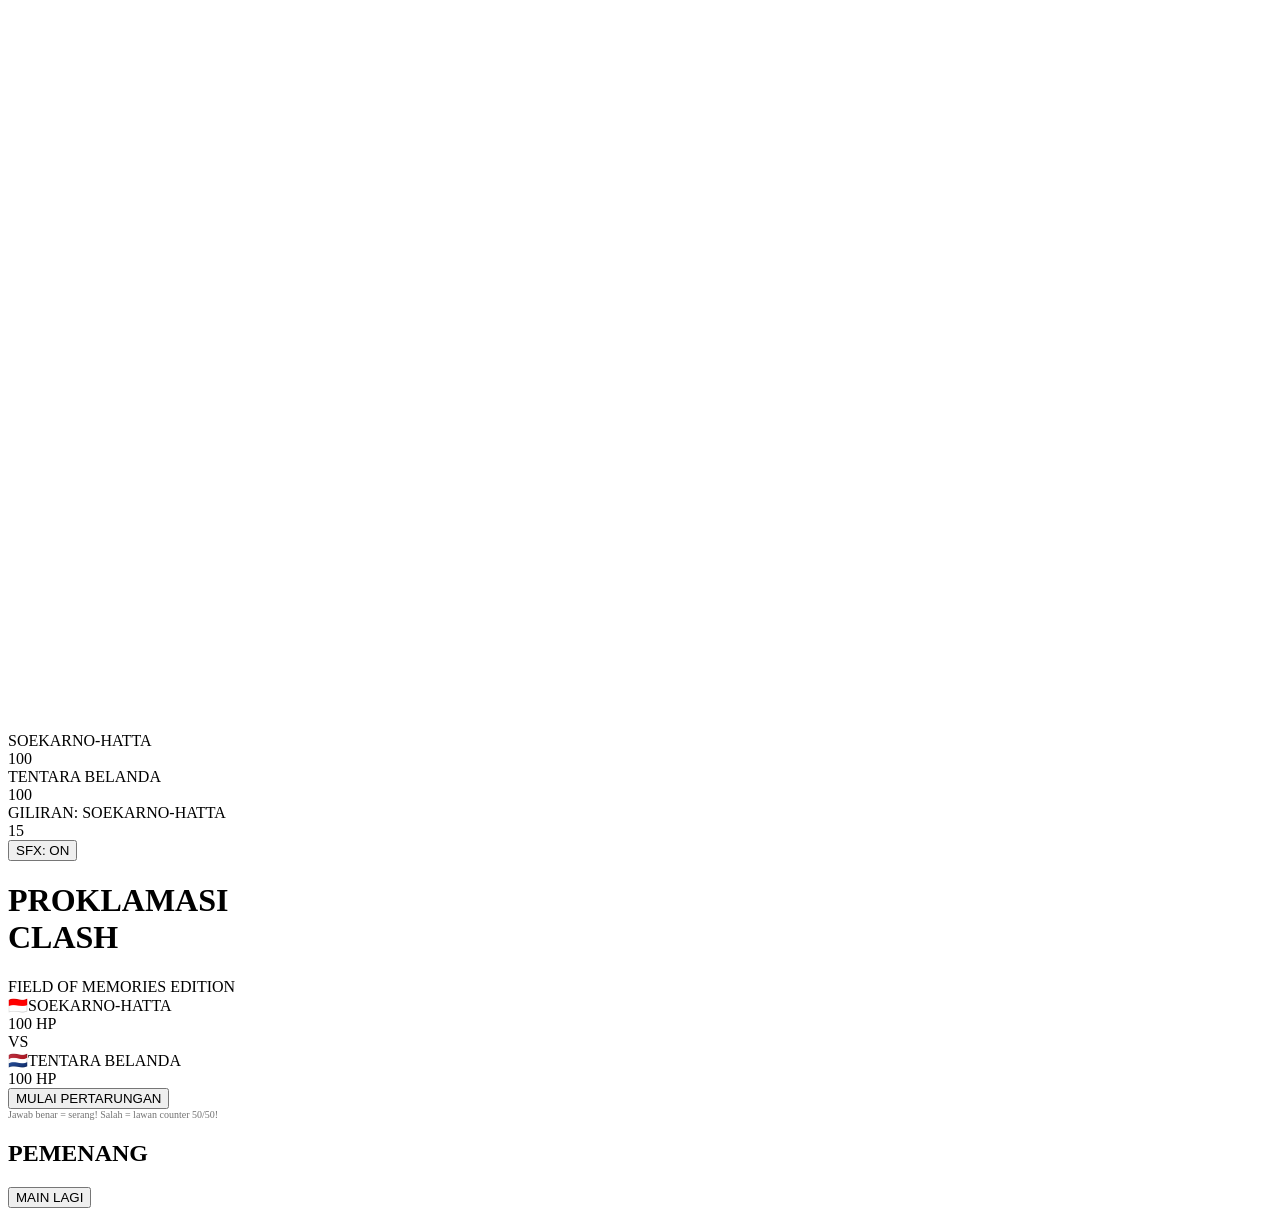
==== commit d95c8144: "Update index.html" ====
--- a/index.html
+++ b/index.html
@@ -2,70 +2,9 @@
 <html lang="id">
 <head>
 <meta charset="UTF-8">
-<title>Proklamasi Clash v3.1 - Military March</title>
-<style>
-@import url('https://fonts.googleapis.com/css2?family=Press+Start+2P&display=swap');
-*{margin:0;padding:0;box-sizing:border-box;user-select:none;-webkit-tap-highlight-color:transparent}
-html,body{height:100%;background:#05050a;overflow:hidden;font-family:'Press Start 2P',monospace;display:flex;align-items:center;justify-content:center}
-#wrap{position:relative;width:min(100vw,calc(100vh*16/9));height:min(100vh,calc(100vw*9/16));background:#000;overflow:hidden;box-shadow:0 0 80px rgba(255,140,66,.55),inset 0 0 0 4px #000}
-#cv{position:absolute;inset:0;width:100%;height:100%;image-rendering:pixelated}
-#ui{position:absolute;inset:0;pointer-events:none;z-index:10}
-.hp-wrap{position:absolute;top:2.5%;width:34%}
-.hp-wrap.p1{left:3%}
-.hp-wrap.p2{right:3%}
-.tag{color:#fff;font-size:clamp(7px,.95vw,12px);text-shadow:2px 2px 0 #000;margin-bottom:5px;letter-spacing:1px}
-.hp-wrap.p1 .tag{color:#FFE066}
-.hp-wrap.p2 .tag{color:#87CEEB;text-align:right}
-.bar-out{width:100%;height:clamp(16px,2.4vh,26px);background:#1a1a1a;border:clamp(3px,.4vw,5px) solid #000;box-shadow:4px 4px 0 rgba(0,0,0,.75),inset 0 0 0 2px #444;position:relative;overflow:hidden}
-.bar-in{height:100%;width:100%;background:linear-gradient(to bottom,#4ade80,#22c55e 45%,#16a34a);transition:width .55s cubic-bezier(.4,0,.2,1);position:relative}
-.bar-in::after{content:'';position:absolute;top:0;left:0;right:0;height:45%;background:rgba(255,255,255,.28)}
-.bar-in.low{background:linear-gradient(to bottom,#f87171,#ef4444 45%,#dc2626)}
-.hp-num{position:absolute;top:50%;left:50%;transform:translate(-50%,-50%);color:#fff;font-size:clamp(7px,.85vw,11px);text-shadow:2px 2px 0 #000;z-index:2}
-#turn{position:absolute;top:11%;left:50%;transform:translateX(-50%);color:#FFD93D;font-size:clamp(7px,1vw,13px);text-shadow:3px 3px 0 #000;padding:clamp(5px,.9vh,11px) clamp(11px,1.8vw,24px);background:rgba(0,0,0,.82);border:3px solid #FFD93D;letter-spacing:2px;white-space:nowrap;transition:color .3s,border-color .3s}
-@keyframes puls{0%,100%{transform:translateX(-50%) scale(1)}50%{transform:translateX(-50%) scale(1.05)}}
-#turn.pulse{animation:puls 1s infinite}
-#timer{position:absolute;top:11%;right:4%;color:#fff;font-size:clamp(9px,1.3vw,18px);text-shadow:3px 3px 0 #000;padding:6px 14px;background:rgba(0,0,0,.8);border:3px solid #fff;letter-spacing:2px;display:none}
-#timer.active{display:block}
-#timer.warn{color:#f87171;border-color:#f87171;animation:puls2 .5s infinite}
-@keyframes puls2{0%,100%{transform:scale(1)}50%{transform:scale(1.12)}}
-#muteBtn{position:absolute;top:11%;left:4%;background:rgba(0,0,0,.8);border:3px solid #fff;color:#fff;padding:6px 10px;font-family:inherit;font-size:clamp(8px,1vw,12px);cursor:pointer;pointer-events:auto;letter-spacing:1px;z-index:15}
-#muteBtn.off{color:#666;border-color:#666}
-#qPanel{position:absolute;bottom:3%;left:6%;right:6%;background:linear-gradient(to top,rgba(5,5,20,.985),rgba(5,5,20,.94));border:5px solid #FFD93D;padding:clamp(10px,1.6vh,18px) clamp(14px,2vw,26px);z-index:20;display:none;pointer-events:auto;box-shadow:0 -8px 24px rgba(0,0,0,.85),0 0 24px rgba(255,217,61,.35)}
-#qPanel.on{display:block}
-#qPanel.shake{animation:qshake .5s}
-@keyframes qshake{0%,100%{transform:translateX(0)}20%{transform:translateX(-14px)}40%{transform:translateX(14px)}60%{transform:translateX(-10px)}80%{transform:translateX(10px)}}
-#qText{color:#fff;font-size:clamp(10px,1.15vw,15px);line-height:1.8;margin-bottom:clamp(8px,1.3vh,14px);text-shadow:2px 2px 0 #000}
-#aGrid{display:grid;grid-template-columns:1fr 1fr;gap:clamp(6px,.85vw,11px)}
-.abtn{background:#2a2a4a;border:3px solid #555;color:#fff;padding:clamp(10px,1.5vh,16px) clamp(12px,1.4vw,20px);font-family:inherit;font-size:clamp(10px,1.15vw,15px);text-align:left;cursor:pointer;transition:all .12s;text-shadow:1px 1px 0 #000;box-shadow:4px 4px 0 rgba(0,0,0,.6);line-height:1.5;min-height:clamp(40px,5.5vh,58px)}
-.abtn:hover:not(:disabled){background:#3a3a6a;border-color:#FFD93D;transform:translate(-2px,-2px);box-shadow:6px 6px 0 rgba(0,0,0,.6)}
-.abtn:disabled{cursor:default}
-.abtn.ok{background:#16a34a!important;border-color:#4ade80!important;box-shadow:0 0 22px rgba(74,222,128,.7)!important}
-.abtn.no{background:#dc2626!important;border-color:#f87171!important}
-#start{position:absolute;inset:0;background:radial-gradient(circle at 50% 40%,rgba(60,20,50,.94),rgba(0,0,0,.98));display:flex;flex-direction:column;align-items:center;justify-content:center;z-index:30;text-align:center;gap:clamp(8px,1.6vh,18px);pointer-events:auto;padding:20px}
-#start h1{color:#FFD93D;font-size:clamp(22px,4.2vw,56px);letter-spacing:4px;text-shadow:5px 5px 0 #E63946,10px 10px 0 #000;line-height:1.25;animation:bob 2.2s ease-in-out infinite}
-@keyframes bob{0%,100%{transform:translateY(0)}50%{transform:translateY(-8px)}}
-.sub{color:#fff;font-size:clamp(7px,.85vw,11px);letter-spacing:3px;text-shadow:2px 2px 0 #000;opacity:.9}
-.vs-row{display:flex;gap:clamp(20px,4vw,60px);align-items:center;margin:clamp(4px,1vh,12px) 0}
-.vs-row .vs-txt{color:#E63946;font-size:clamp(18px,2.6vw,34px);text-shadow:3px 3px 0 #000;animation:shake .9s infinite}
-@keyframes shake{0%,100%{transform:rotate(-6deg) scale(1)}50%{transform:rotate(6deg) scale(1.12)}}
-.fgt{color:#fff;font-size:clamp(7px,.8vw,11px);line-height:2;text-shadow:2px 2px 0 #000;letter-spacing:1px}
-.fgt .em{font-size:clamp(20px,2.8vw,36px);display:block;margin-bottom:4px}
-.fgt .hpnum{color:#4ade80}
-.big-btn,.y-btn{background:#E63946;border:4px solid #000;color:#fff;padding:clamp(11px,1.7vh,19px) clamp(22px,3.3vw,44px);font-family:inherit;font-size:clamp(9px,1.05vw,13px);cursor:pointer;letter-spacing:2px;box-shadow:6px 6px 0 #000;transition:all .12s;text-shadow:2px 2px 0 #000}
-.big-btn:hover{transform:translate(-2px,-2px);box-shadow:8px 8px 0 #000;background:#f04a58}
-#over{position:absolute;inset:0;background:rgba(0,0,0,.92);display:none;flex-direction:column;align-items:center;justify-content:center;z-index:40;text-align:center;gap:clamp(8px,1.6vh,20px);pointer-events:auto;padding:20px}
-#over.on{display:flex}
-#over h2{color:#FFD93D;font-size:clamp(14px,2vw,28px);letter-spacing:4px;text-shadow:4px 4px 0 #000;animation:bob 1.5s infinite}
-#winName{color:#4ade80;font-size:clamp(18px,3vw,42px);letter-spacing:4px;text-shadow:4px 4px 0 #000;margin:clamp(4px,1vh,14px) 0}
-#winSub{color:#fff;font-size:clamp(7px,.8vw,11px);letter-spacing:2px;text-shadow:2px 2px 0 #000;opacity:.85}
-.y-btn{background:#FFD93D;color:#000}
-.y-btn:hover{transform:translate(-2px,-2px);box-shadow:8px 8px 0 #000;background:#ffe066}
-.dmg{position:absolute;color:#ff4444;font-size:clamp(18px,2.4vw,32px);font-weight:bold;text-shadow:3px 3px 0 #000,-1px -1px 0 #000;pointer-events:none;z-index:25;animation:flt 1.15s ease-out forwards;transform:translateX(-50%)}
-@keyframes flt{0%{opacity:1;transform:translateX(-50%) translateY(0) scale(1) rotate(-8deg)}20%{transform:translateX(-50%) translateY(-24px) scale(1.4) rotate(6deg)}100%{opacity:0;transform:translateX(-50%) translateY(-120px) scale(1.5)}}
-.fb{position:absolute;top:38%;left:50%;transform:translate(-50%,-50%);font-size:clamp(18px,2.4vw,34px);font-weight:bold;pointer-events:none;z-index:25;animation:fbp 1.35s ease-out forwards;letter-spacing:3px;text-shadow:4px 4px 0 #000;white-space:nowrap}
-@keyframes fbp{0%{opacity:0;transform:translate(-50%,-50%) scale(.3) rotate(-10deg)}20%{opacity:1;transform:translate(-50%,-50%) scale(1.4) rotate(5deg)}100%{opacity:0;transform:translate(-50%,-50%) scale(1.5)}}
-#flashRed{position:absolute;inset:0;background:#ff0000;opacity:0;pointer-events:none;z-index:22;transition:opacity .1s}
-</style>
+<meta name="viewport" content="width=device-width, initial-scale=1.0">
+<title>Proklamasi Clash v4</title>
+<link rel="stylesheet" href="style.css">
 </head>
 <body>
 <div id="wrap">
@@ -80,718 +19,18 @@
     <div id="qPanel"><div id="qText"></div><div id="aGrid"></div></div>
     <div id="start">
       <h1>PROKLAMASI<br>CLASH</h1>
-      <div class="sub">MILITARY MARCH EDITION</div>
+      <div class="sub">FIELD OF MEMORIES EDITION</div>
       <div class="vs-row">
         <div class="fgt"><span class="em">&#127470;&#127465;</span>SOEKARNO-HATTA<br><span class="hpnum">100 HP</span></div>
         <div class="vs-txt">VS</div>
         <div class="fgt"><span class="em">&#127475;&#127473;</span>TENTARA BELANDA<br><span class="hpnum">100 HP</span></div>
       </div>
       <button class="big-btn" id="startBtn">MULAI PERTARUNGAN</button>
-      <div class="sub" style="opacity:.55;font-size:clamp(6px,.7vw,9px)">Jawab benar = serang! Salah = lawan counter 50/50!</div>
+      <div class="sub" style="opacity:.55;font-size:10px">Jawab benar = serang! Salah = lawan counter 50/50!</div>
     </div>
     <div id="over"><h2>PEMENANG</h2><div id="winName"></div><div id="winSub"></div><button class="y-btn" id="againBtn">MAIN LAGI</button></div>
   </div>
 </div>
-<script>
-/* ============ PIXEL DATA ============ */
-const PAL={'.':null,'k':'#0a0a0a','K':'#2a2a2a','s':'#F5C28B','e':'#1a1a1a','w':'#FFFFFF','g':'#5B6E4A','G':'#2E3A22','y':'#D4A017','b':'#3A2410'};
-const PIX_SOEK=["......kkkkkkkk......",".....kkkkkkkkkk.....","....kkkkkkkkkkkk....","....kkkkkkkkkkkk....","....kkkkkkkkkkkk....","....kkkkkkkkkkkk....","....ssssssssssss....","...ssssssssssssss...","...ssssssssssssss...","...ssssssssssssss...","...ssseeesseeeesss...","...ssseeesseeeesss...","...ssseeesseeeesss...","...ssssssssssssss...","...ssssssssssssss...","...ssssssssssssss...","....ssssssssssss....","......skkkkkks......",".....ssssssssss.....","......ssssssss......",".......ssssss.......","......wwwwwwww......",".....wwwwwwwwww.....","....wwwwwwwwwwww....","...swwwwwwwwwwwws...","..sswwwwwwwwwwwwss..","..sswwwwwwwwwwwwss..","..sswwwwwwwwwwwwss..","..sswwwwwwwwwwwwss..","..sswwwwwwwwwwwwss..","..sswwwwwwwwwwwwss..","..sswwwwwwwwwwwwss..","...swwwwwwwwwwwws...","....wwwwwwwwwwww....","....wwwwwwwwwwww....","....wwwww..wwwww....","....wwwww..wwwww....","....wwwww..wwwww....","....wwwww..wwwww....","...bbbbbb..bbbbbb..."];
-const PIX_DUTCH=["....kkkkkkkkkkkk....","...kkkkkkkkkkkkkk...","..kkkkkkkkkkkkkkkk..","..KKKKKKKKKKKKKKKK..","..KKKKKKKKKKKKKKKK..","...KKKKKKKKKKKKKK...","....ssssssssssss....","...ssssssssssssss...","...ssssssssssssss...","...ssssssssssssss...","...ssseeesseeeesss...","...ssseeesseeeesss...","...ssseeesseeeesss...","...ssssssssssssss...","...ssssssssssssss...","...ssssssssssssss...","....ssssssssssss....","......skkkkkks......",".....ssssssssss.....","......ssssssss......",".......ssssss.......","......gggggggg......",".....gggggggggg.....","....gggggggggggg....","...sggggggggggggs...","..ssggggyyggggggss..","..ssggggggggggggss..","..ssggggyyggggggss..","..ssggggggggggggss..","..ssggggyyggggggss..","..ssggggggggggggss..","..ssggggyyggggggss..","...sggggggggggggs...","....gggggggggggg....","....gggggggggggg....","....ggggg..ggggg....","....ggggg..ggggg....","....ggggg..ggggg....","....ggggg..ggggg....","...kkkkkk..kkkkkk..."];
-
-const QUESTIONS=[
-{q:"Pancasila disahkan sebagai dasar negara Indonesia pada tanggal...",ok:"18 Agustus 1945",no:["17 Agustus 1945","1 Juni 1945","1 Oktober 1945"]},
-{q:"Siapa yang mengusulkan nama 'Pancasila' pada sidang BPUPKI 1 Juni 1945?",ok:"Ir. Soekarno",no:["Moh. Yamin","Soepomo","Moh. Hatta"]},
-{q:"BPUPKI adalah singkatan dari...",ok:"Badan Penyelidik Usaha Persiapan Kemerdekaan Indonesia",no:["Badan Pengurus Usaha Pembangunan Kemerdekaan Indonesia","Badan Penyelidik UUD Proklamasi Kemerdekaan Indonesia","Badan Pertimbangan Usul Presiden Kemerdekaan Indonesia"]},
-{q:"Berapa jumlah sila dalam Pancasila?",ok:"5",no:["3","4","6"]},
-{q:"Bunyi sila ke-3 Pancasila adalah...",ok:"Persatuan Indonesia",no:["Kemanusiaan yang adil dan beradab","Ketuhanan Yang Maha Esa","Keadilan sosial bagi seluruh rakyat Indonesia"]},
-{q:"UUD 1945 disahkan sebagai konstitusi Indonesia pada tanggal...",ok:"18 Agustus 1945",no:["17 Agustus 1945","1 Juni 1945","22 Juni 1945"]},
-{q:"Siapa presiden pertama Republik Indonesia?",ok:"Ir. Soekarno",no:["Moh. Hatta","Soeharto","B.J. Habibie"]},
-{q:"Siapa wakil presiden pertama Republik Indonesia?",ok:"Moh. Hatta",no:["Adam Malik","Sri Sultan HB IX","Soeharto"]},
-{q:"Semboyan bangsa Indonesia adalah...",ok:"Bhinneka Tunggal Ika",no:["Tut Wuri Handayani","Jalesveva Jayamahe","Rawe-rawe rantas"]},
-{q:"Siapa yang membacakan teks Proklamasi Kemerdekaan?",ok:"Ir. Soekarno",no:["Moh. Hatta","Sayuti Melik","Ahmad Soebardjo"]},
-{q:"Proklamasi Kemerdekaan dibacakan di...",ok:"Jl. Pegangsaan Timur No. 56",no:["Istana Merdeka","Jl. Menteng No. 31","Gedung Joang 45"]},
-{q:"Amandemen UUD 1945 dilakukan sebanyak berapa kali?",ok:"4 kali",no:["2 kali","3 kali","5 kali"]},
-{q:"Lembaga yang berwenang mengubah UUD 1945 adalah...",ok:"MPR",no:["DPR","Presiden","Mahkamah Konstitusi"]},
-{q:"Sila ke-4 Pancasila dilambangkan dengan...",ok:"Kepala Banteng",no:["Pohon Beringin","Padi dan Kapas","Bintang"]},
-{q:"Lambang sila pertama Pancasila adalah...",ok:"Bintang",no:["Rantai","Beringin","Banteng"]},
-{q:"Trias Politika membagi kekuasaan negara menjadi...",ok:"3 cabang",no:["2 cabang","4 cabang","5 cabang"]},
-{q:"Lembaga negara yang berwenang membuat undang-undang adalah...",ok:"DPR",no:["MPR","Presiden","MA"]},
-{q:"HAM adalah singkatan dari...",ok:"Hak Asasi Manusia",no:["Hak Asasi Masyarakat","Hukum Asasi Manusia","Hubungan Antar Manusia"]},
-{q:"Wawasan Nusantara adalah cara pandang bangsa Indonesia tentang...",ok:"Diri dan tanah airnya",no:["Dunia internasional","Perekonomian global","Kebudayaan asing"]},
-{q:"Kedaulatan NKRI berada di tangan...",ok:"Rakyat",no:["Presiden","MPR","TNI"]},
-{q:"Bunyi sila ke-5 Pancasila adalah...",ok:"Keadilan sosial bagi seluruh rakyat Indonesia",no:["Persatuan Indonesia","Kemanusiaan yang adil dan beradab","Ketuhanan Yang Maha Esa"]},
-{q:"PPKI adalah singkatan dari...",ok:"Panitia Persiapan Kemerdekaan Indonesia",no:["Panitia Pengawas Kemerdekaan Indonesia","Panitia Pemilihan Kemerdekaan Indonesia","Panitia Pembela Kemerdekaan Indonesia"]},
-{q:"Konstitusi pertama Indonesia adalah...",ok:"UUD 1945",no:["UUD RIS","UUDS 1950","Konstitusi RIS"]},
-{q:"Pemilu pertama di Indonesia dilaksanakan pada tahun...",ok:"1955",no:["1945","1950","1960"]},
-{q:"Bhinneka Tunggal Ika berasal dari bahasa...",ok:"Jawa Kuno",no:["Sanskerta","Melayu Kuno","Kawi Modern"]},
-{q:"Siapa yang mengetik naskah Proklamasi Kemerdekaan?",ok:"Sayuti Melik",no:["Ahmad Soebardjo","Sukarni","B.M. Diah"]},
-{q:"Naskah Proklamasi dirumuskan di rumah...",ok:"Laksamana Maeda",no:["Ir. Soekarno","Moh. Hatta","Ahmad Soebardjo"]},
-{q:"Sidang pertama BPUPKI membahas tentang...",ok:"Dasar negara Indonesia",no:["Bentuk pemerintahan","Wilayah negara","Sistem ekonomi"]},
-{q:"BPUPKI dibentuk oleh pemerintah...",ok:"Jepang",no:["Belanda","Inggris","Amerika"]},
-{q:"Sila ke-2 Pancasila dilambangkan dengan...",ok:"Rantai",no:["Bintang","Beringin","Padi dan Kapas"]},
-{q:"Bentuk negara Indonesia adalah...",ok:"Kesatuan (Unitaris)",no:["Serikat (Federal)","Konfederasi","Kerajaan"]},
-{q:"Siapa yang pertama kali mengibarkan bendera Merah Putih setelah Proklamasi?",ok:"Latief Hendraningrat & Suhud",no:["Ir. Soekarno & Moh. Hatta","Sayuti Melik & Sukarni","Ahmad Soebardjo & B.M. Diah"]},
-{q:"Makna alinea pertama Pembukaan UUD 1945 adalah...",ok:"Kemerdekaan adalah hak segala bangsa",no:["Tujuan negara Indonesia","Bentuk negara Indonesia","Dasar negara Indonesia"]},
-{q:"Lembaga negara yang menguji undang-undang terhadap UUD adalah...",ok:"Mahkamah Konstitusi",no:["Mahkamah Agung","DPR","MPR"]},
-{q:"Demokrasi Pancasila bersumber pada...",ok:"Nilai-nilai Pancasila",no:["Ideologi liberal","Ideologi komunis","Ideologi sosialis"]}
-];
-
-const cv=document.getElementById('cv'),ctx=cv.getContext('2d');
-ctx.imageSmoothingEnabled=false;
-const W=1280,H=720,GROUND_Y=Math.floor(H*0.56);
-
-function makePixel(pixels,scale){
-  const w=pixels[0].length*scale,h=pixels.length*scale;
-  const c=document.createElement('canvas');c.width=w;c.height=h;
-  const cx=c.getContext('2d');cx.imageSmoothingEnabled=false;
-  for(let y=0;y<pixels.length;y++)for(let x=0;x<pixels[y].length;x++){
-    const col=PAL[pixels[y][x]];
-    if(col){cx.fillStyle=col;cx.fillRect(x*scale,y*scale,scale,scale);}
-  }
-  return c;
-}
-function flipCanvas(src){
-  const c=document.createElement('canvas');c.width=src.width;c.height=src.height;
-  const cx=c.getContext('2d');cx.imageSmoothingEnabled=false;
-  cx.translate(src.width,0);cx.scale(-1,1);cx.drawImage(src,0,0);return c;
-}
-const SCL=8;
-const SOEK_IMG=makePixel(PIX_SOEK,SCL),DUTCH_IMG=flipCanvas(makePixel(PIX_DUTCH,SCL));
-const SOEK_W=SOEK_IMG.width,SOEK_H=SOEK_IMG.height,DUTCH_W=DUTCH_IMG.width,DUTCH_H=DUTCH_IMG.height;
-const SOEK_X=140,DUTCH_X=W-140-DUTCH_W,SOEK_Y=GROUND_Y-SOEK_H,DUTCH_Y=GROUND_Y-DUTCH_H;
-
-/* ====================================================
-   AUDIO ENGINE — MILITARY MARCH
-   ==================================================== */
-let AC=null,musicOn=false,sfxOn=true,masterGain=null,musicGain=null;
-let melodyNextTime=0,melodyIdx=0,marchNextBeat=0,marchBeatCount=0;
-let melodyTimeout=null,drumTimeout=null;
-const MARCH_BEAT=0.5;
-const SCALE={'E4':329.63,'Fs4':369.99,'G3':196.00,'A3':220.00,'B3':246.94,'C4':261.63,'D4':293.66,'G4':392.00,'A4':440.00,'B4':493.88,'C5':523.25,'D5':587.33,'E5':659.25,'Fs5':739.99,'G5':783.99};
-const MARCH_NOTES=[
-['G4',1],['G4',1],['A4',1],['B4',1],['C5',2],['B4',1],['A4',1],['B4',1],['A4',1],['G4',2],['A4',4],
-['D5',1],['C5',1],['B4',1],['A4',1],['G4',2],['A4',2],['B4',1],['C5',1],['D5',2],['G4',4],
-['G4',1],['G4',1],['A4',1],['B4',1],['C5',2],['B4',1],['A4',1],['B4',1],['A4',1],['G4',2],['A4',4],
-['D5',1],['C5',1],['B4',1],['A4',1],['G4',2],['A4',2],['B4',1],['C5',1],['D5',2],['G4',4],
-['D5',1],['D5',1],['E5',1],['Fs5',1],['G5',2],['Fs5',1],['E5',1],['Fs5',1],['E5',1],['D5',1],['C5',1],['D5',4],
-['E5',1],['D5',1],['C5',1],['B4',1],['C5',2],['D5',2],['E5',1],['D5',1],['C5',1],['B4',1],['G4',4],
-['G4',1],['G4',1],['A4',1],['B4',1],['C5',2],['B4',1],['A4',1],['B4',1],['A4',1],['G4',2],['A4',4],
-['D5',1],['C5',1],['B4',1],['A4',1],['G4',2],['A4',2],['B4',1],['C5',1],['D5',2],['G4',4]
-];
-const THIRD_BELOW={'G4':'E4','A4':'Fs4','B4':'G4','C5':'A4','D5':'B4','E5':'C5','Fs5':'D5','G5':'E5'};
-
-function initAudio(){
-  if(AC)return;
-  try{AC=new(window.AudioContext||window.webkitAudioContext)();}catch(e){return;}
-  masterGain=AC.createGain();masterGain.gain.value=0.9;masterGain.connect(AC.destination);
-  musicGain=AC.createGain();musicGain.gain.value=0.55;musicGain.connect(masterGain);
-}
-function tone(freq,dur,start,type,vol,dest){
-  if(!AC)return;
-  const o=AC.createOscillator(),g=AC.createGain();
-  o.type=type||'square';o.frequency.value=freq;
-  g.gain.setValueAtTime(0,start);
-  g.gain.linearRampToValueAtTime(vol,start+0.015);
-  g.gain.setValueAtTime(vol,start+dur*0.7);
-  g.gain.exponentialRampToValueAtTime(0.001,start+dur);
-  o.connect(g);g.connect(dest||musicGain);
-  o.start(start);o.stop(start+dur+0.05);
-}
-function playKick(t,vol){
-  if(!AC)return;
-  const o=AC.createOscillator(),g=AC.createGain();
-  o.type='sine';
-  o.frequency.setValueAtTime(160,t);
-  o.frequency.exponentialRampToValueAtTime(38,t+0.14);
-  g.gain.setValueAtTime(vol||0.28,t);
-  g.gain.exponentialRampToValueAtTime(0.001,t+0.24);
-  o.connect(g);g.connect(musicGain);
-  o.start(t);o.stop(t+0.26);
-}
-function playSnare(t,vol,decay){
-  if(!AC)return;
-  const dur=decay||0.15;
-  const buf=AC.createBuffer(1,Math.floor(AC.sampleRate*dur),AC.sampleRate);
-  const data=buf.getChannelData(0);
-  for(let i=0;i<data.length;i++)data[i]=(Math.random()*2-1)*Math.pow(1-i/data.length,2);
-  const src=AC.createBufferSource();src.buffer=buf;
-  const filter=AC.createBiquadFilter();
-  filter.type='bandpass';filter.frequency.value=2200;filter.Q.value=0.85;
-  const g=AC.createGain();g.gain.value=vol||0.1;
-  src.connect(filter);filter.connect(g);g.connect(musicGain);
-  src.start(t);
-}
-function playCymbal(t){
-  if(!AC)return;
-  const dur=0.45;
-  const buf=AC.createBuffer(1,Math.floor(AC.sampleRate*dur),AC.sampleRate);
-  const data=buf.getChannelData(0);
-  for(let i=0;i<data.length;i++)data[i]=(Math.random()*2-1)*Math.pow(1-i/data.length,2.5);
-  const src=AC.createBufferSource();src.buffer=buf;
-  const filter=AC.createBiquadFilter();
-  filter.type='highpass';filter.frequency.value=4200;
-  const g=AC.createGain();g.gain.value=0.085;
-  src.connect(filter);filter.connect(g);g.connect(musicGain);
-  src.start(t);
-}
-function playWhistle(t){
-  if(!AC)return;
-  const freqs=[1750,1950,2200];
-  freqs.forEach(f=>{
-    const o=AC.createOscillator(),g=AC.createGain();
-    o.type='sine';
-    o.frequency.setValueAtTime(f,t);
-    o.frequency.exponentialRampToValueAtTime(f*1.12,t+0.1);
-    o.frequency.setValueAtTime(f*1.15,t+0.18);
-    o.frequency.exponentialRampToValueAtTime(f*0.94,t+0.5);
-    const lfo=AC.createOscillator(),lg=AC.createGain();
-    lfo.frequency.value=22;lg.gain.value=55;
-    lfo.connect(lg);lg.connect(o.frequency);
-    g.gain.setValueAtTime(0,t);
-    g.gain.linearRampToValueAtTime(0.042,t+0.03);
-    g.gain.setValueAtTime(0.042,t+0.4);
-    g.gain.exponentialRampToValueAtTime(0.001,t+0.55);
-    o.connect(g);g.connect(musicGain);
-    o.start(t);o.stop(t+0.6);
-    lfo.start(t);lfo.stop(t+0.6);
-  });
-}
-function playShout(t){
-  if(!AC)return;
-  const voices=[{f:145,type:'sawtooth',vol:0.06},{f:185,type:'square',vol:0.05},{f:225,type:'sawtooth',vol:0.045},{f:280,type:'square',vol:0.035},{f:370,type:'sawtooth',vol:0.03},{f:95,type:'triangle',vol:0.055}];
-  voices.forEach(v=>{
-    const o=AC.createOscillator(),g=AC.createGain();
-    o.type=v.type;
-    o.frequency.setValueAtTime(v.f*1.12,t);
-    o.frequency.exponentialRampToValueAtTime(v.f*0.84,t+0.5);
-    const lfo=AC.createOscillator(),lg=AC.createGain();
-    lfo.frequency.value=6.5;lg.gain.value=5;
-    lfo.connect(lg);lg.connect(o.frequency);
-    g.gain.setValueAtTime(0,t);
-    g.gain.linearRampToValueAtTime(v.vol,t+0.03);
-    g.gain.setValueAtTime(v.vol,t+0.35);
-    g.gain.exponentialRampToValueAtTime(0.001,t+0.62);
-    o.connect(g);g.connect(musicGain);
-    o.start(t);o.stop(t+0.65);
-    lfo.start(t);lfo.stop(t+0.65);
-  });
-}
-function scheduleMelody(){
-  if(!musicOn||!AC)return;
-  const now=AC.currentTime;
-  while(melodyNextTime<now+0.5){
-    const [noteName,beats]=MARCH_NOTES[melodyIdx%MARCH_NOTES.length];
-    const durSec=beats*MARCH_BEAT;
-    if(noteName!=='rest'){
-      const freq=SCALE[noteName];
-      tone(freq,durSec*0.92,melodyNextTime,'square',0.055);
-      const h=THIRD_BELOW[noteName];
-      if(h&&SCALE[h])tone(SCALE[h],durSec*0.92,melodyNextTime,'triangle',0.042);
-      tone(freq/4,durSec*1.15,melodyNextTime,'sine',0.1);
-      tone(freq/4,durSec*1.15,melodyNextTime,'triangle',0.045);
-    }
-    melodyNextTime+=durSec;melodyIdx++;
-  }
-  melodyTimeout=setTimeout(scheduleMelody,100);
-}
-function scheduleDrums(){
-  if(!musicOn||!AC)return;
-  const now=AC.currentTime;
-  while(marchNextBeat<now+0.5){
-    const t=marchNextBeat;
-    const beat=marchBeatCount%4;
-    const sectionBar=Math.floor(marchBeatCount/4)%32;
-    if(beat===0||beat===2)playKick(t);
-    if(beat===1||beat===3)playSnare(t,0.11);
-    if(beat===3&&(sectionBar%4===3)){
-      playSnare(t+MARCH_BEAT*0.5,0.075,0.09);
-      playSnare(t+MARCH_BEAT*0.75,0.085,0.09);
-    }
-    if(beat===0&&sectionBar%8===0)playCymbal(t);
-    if(beat===0&&sectionBar===16){playWhistle(t-0.05);playShout(t+0.4);}
-    if(beat===0&&sectionBar===0&&marchBeatCount>0){playShout(t+0.05);}
-    marchNextBeat+=MARCH_BEAT;
-    marchBeatCount++;
-  }
-  drumTimeout=setTimeout(scheduleDrums,100);
-}
-function startMusic(){
-  if(!AC||musicOn)return;
-  musicOn=true;
-  const start=AC.currentTime+0.15;
-  melodyNextTime=start;marchNextBeat=start;melodyIdx=0;marchBeatCount=0;
-  scheduleMelody();scheduleDrums();
-}
-function stopMusic(){
-  musicOn=false;
-  if(melodyTimeout)clearTimeout(melodyTimeout);
-  if(drumTimeout)clearTimeout(drumTimeout);
-}
-
-/* ============ SFX ============ */
-function beep(freq,dur,type,vol,slide){
-  if(!AC||!sfxOn)return;
-  const t=AC.currentTime;
-  const o=AC.createOscillator(),g=AC.createGain();
-  o.type=type||'square';o.frequency.setValueAtTime(freq,t);
-  if(slide)o.frequency.exponentialRampToValueAtTime(Math.max(40,freq+slide),t+dur);
-  g.gain.setValueAtTime(vol,t);g.gain.exponentialRampToValueAtTime(0.001,t+dur);
-  o.connect(g);g.connect(masterGain);o.start(t);o.stop(t+dur+0.02);
-}
-const SFX={
-  correct(){beep(880,.09,'square',.15);setTimeout(()=>beep(1100,.09,'square',.15),70);setTimeout(()=>beep(1320,.14,'square',.14),150);},
-  wrong(){if(!AC||!sfxOn)return;const t=AC.currentTime;for(let i=0;i<4;i++){const o=AC.createOscillator(),g=AC.createGain();o.type='sawtooth';o.frequency.value=90+i*18;g.gain.setValueAtTime(.14,t);g.gain.exponentialRampToValueAtTime(.001,t+.55);o.connect(g);g.connect(masterGain);o.start(t);o.stop(t+.6);}},
-  hit(){beep(140,.12,'square',.2,-80);setTimeout(()=>beep(80,.22,'sawtooth',.18,-30),80);},
-  counter(){beep(600,.08,'square',.16);setTimeout(()=>beep(500,.08,'square',.16),70);setTimeout(()=>beep(400,.08,'square',.16),140);setTimeout(()=>beep(300,.15,'sawtooth',.18,-100),210);},
-  click(){beep(600,.05,'square',.1);},
-  win(){[523,659,784,1046,1318].forEach((f,i)=>setTimeout(()=>beep(f,.16,'square',.16),i*110));},
-  lose(){[400,340,280,200,140].forEach((f,i)=>setTimeout(()=>beep(f,.24,'sawtooth',.14,-50),i*170));},
-  ko(){if(!AC||!sfxOn)return;const t=AC.currentTime;
-    const o=AC.createOscillator(),g=AC.createGain();
-    o.type='sawtooth';o.frequency.setValueAtTime(300,t);
-    o.frequency.exponentialRampToValueAtTime(1200,t+0.35);
-    o.frequency.setValueAtTime(1200,t+0.9);
-    o.frequency.exponentialRampToValueAtTime(120,t+1.7);
-    const lfo=AC.createOscillator(),lg=AC.createGain();
-    lfo.type='sine';lfo.frequency.value=22;lg.gain.value=60;
-    lfo.connect(lg);lg.connect(o.frequency);
-    g.gain.setValueAtTime(0,t);
-    g.gain.linearRampToValueAtTime(0.3,t+0.05);
-    g.gain.setValueAtTime(0.3,t+1.1);
-    g.gain.exponentialRampToValueAtTime(0.001,t+1.7);
-    o.connect(g);g.connect(masterGain);o.start(t);o.stop(t+1.75);
-    lfo.start(t);lfo.stop(t+1.75);
-    const b=AC.createOscillator(),bg=AC.createGain();
-    b.type='sine';b.frequency.setValueAtTime(70,t);
-    b.frequency.exponentialRampToValueAtTime(25,t+1.6);
-    bg.gain.setValueAtTime(0.22,t);bg.gain.exponentialRampToValueAtTime(0.001,t+1.7);
-    b.connect(bg);bg.connect(masterGain);b.start(t);b.stop(t+1.75);
-  }
-};
-
-/* ============ BACKGROUND ============ */
-let bgSeed=987654;
-function rng(){bgSeed=(bgSeed*9301+49297)%233280;return bgSeed/233280;}
-let bgCache=null;
-function px(c,x,y,w,h,color){c.fillStyle=color;c.fillRect(Math.round(x),Math.round(y),Math.round(w),Math.round(h));}
-function drawPixelBuilding(c,x,baseY,w,h,depth,lightness,windows){
-  const colTop=lightness>0.7?'#B5A48A':lightness>0.4?'#8E7F68':'#5C5243';
-  const colFront=lightness>0.7?'#9B8A72':lightness>0.4?'#7A6D5C':'#4A4238';
-  const colSide=lightness>0.7?'#4E4234':lightness>0.4?'#3E3428':'#28221A';
-  const outline='rgba(0,0,0,.85)';
-  const topY=baseY-h;
-  c.fillStyle=colSide;c.beginPath();
-  c.moveTo(x+w,topY);c.lineTo(x+w+depth,topY-depth*0.7);
-  c.lineTo(x+w+depth,baseY-depth*0.7);c.lineTo(x+w,baseY);c.closePath();c.fill();
-  c.strokeStyle=outline;c.lineWidth=2;c.stroke();
-  c.fillStyle=colTop;c.beginPath();
-  c.moveTo(x,topY);c.lineTo(x+w,topY);c.lineTo(x+w+depth,topY-depth*0.7);c.lineTo(x+depth,topY-depth*0.7);
-  c.closePath();c.fill();c.strokeStyle=outline;c.stroke();
-  c.fillStyle=colFront;
-  const segs=Math.max(4,Math.floor(w/14));
-  const topProfile=[];
-  for(let i=0;i<=segs;i++){const isEdge=i===0||i===segs;topProfile.push(isEdge?0:-Math.floor(rng()*16));}
-  c.beginPath();c.moveTo(x,baseY);
-  for(let i=0;i<=segs;i++){const pxx=x+(i/segs)*w;const pyy=topY+topProfile[i];c.lineTo(pxx,pyy);}
-  c.lineTo(x+w,baseY);c.closePath();c.fill();c.strokeStyle=outline;c.stroke();
-  if(windows){
-    const winCol=lightness>0.5?'rgba(255,220,120,.35)':'rgba(255,180,80,.18)';
-    const winDark='rgba(0,0,0,.7)';
-    const stepX=Math.max(18,Math.floor(w/4));
-    for(let wy=topY+30;wy<baseY-20;wy+=26){
-      for(let wx=x+10;wx<x+w-16;wx+=stepX){
-        if(rng()>0.25){px(c,wx,wy,10,14,winDark);px(c,wx+2,wy+2,4,4,winCol);}
-      }
-    }
-  }
-  const cracks=Math.floor(rng()*4)+2;
-  c.strokeStyle='rgba(0,0,0,.55)';c.lineWidth=2;
-  for(let i=0;i<cracks;i++){
-    const cx=x+rng()*w,cy=topY+rng()*h*0.4;
-    c.beginPath();c.moveTo(Math.round(cx),Math.round(cy));
-    c.lineTo(Math.round(cx+(rng()-0.5)*20),Math.round(cy+h*0.3));c.stroke();
-  }
-}
-function buildBackground(){
-  bgCache=document.createElement('canvas');bgCache.width=W;bgCache.height=H;
-  const c=bgCache.getContext('2d');c.imageSmoothingEnabled=false;
-  bgSeed=987654;
-  const sky=c.createLinearGradient(0,0,0,GROUND_Y);
-  sky.addColorStop(0,'#3A1F42');sky.addColorStop(0.28,'#7B3D5A');sky.addColorStop(0.55,'#C25A3D');sky.addColorStop(0.78,'#E8894A');sky.addColorStop(1,'#FFC27A');
-  c.fillStyle=sky;c.fillRect(0,0,W,GROUND_Y+2);
-  const sx=W*0.74,sy=H*0.27;
-  const glow=c.createRadialGradient(sx,sy,10,sx,sy,220);
-  glow.addColorStop(0,'rgba(255,240,180,.95)');glow.addColorStop(0.4,'rgba(255,190,100,.55)');glow.addColorStop(1,'rgba(255,150,60,0)');
-  c.fillStyle=glow;c.fillRect(sx-240,sy-240,480,480);
-  c.fillStyle='#FFF2B8';c.beginPath();c.arc(sx,sy,44,0,Math.PI*2);c.fill();
-  c.fillStyle='#FFD37A';c.beginPath();c.arc(sx,sy,52,0,Math.PI*2);c.fill();
-  c.fillStyle='#FFF2B8';c.beginPath();c.arc(sx,sy,44,0,Math.PI*2);c.fill();
-  c.fillStyle='rgba(50,20,40,.5)';
-  for(let i=0;i<9;i++){const cx=(i/9)*W+rng()*80,cy=H*0.08+rng()*90,r=50+rng()*100;c.beginPath();c.arc(cx,cy,r,0,Math.PI*2);c.fill();}
-  const farY=GROUND_Y-40;
-  for(let i=0;i<26;i++){const bx=(i/26)*W+rng()*30,bw=20+rng()*35,bh=40+rng()*90;drawPixelBuilding(c,bx,farY+8,bw,bh,4,0.15,false);}
-  const midY=GROUND_Y-10;
-  for(let i=0;i<14;i++){const bx=(i/14)*W+rng()*40-20,bw=45+rng()*50,bh=80+rng()*140;drawPixelBuilding(c,bx,midY+6,bw,bh,7,0.4,rng()>0.4);}
-  const hz=c.createLinearGradient(0,GROUND_Y-100,0,GROUND_Y);
-  hz.addColorStop(0,'rgba(220,120,60,.0)');hz.addColorStop(1,'rgba(200,100,50,.35)');
-  c.fillStyle=hz;c.fillRect(0,GROUND_Y-100,W,100);
-  const rTop=GROUND_Y+2,rBot=H;
-  const roadGrad=c.createLinearGradient(0,rTop,0,rBot);
-  roadGrad.addColorStop(0,'#3A2C22');roadGrad.addColorStop(0.4,'#4A3A2C');roadGrad.addColorStop(1,'#2A1E15');
-  c.fillStyle=roadGrad;c.fillRect(0,rTop,W,rBot-rTop);
-  c.fillStyle='#5A4838';c.fillRect(0,rTop,W,4);
-  c.fillStyle='#2A1E15';c.fillRect(0,rTop+4,W,3);
-  c.fillStyle='rgba(0,0,0,.5)';
-  for(let i=0;i<200;i++){const rx=rng()*W,ry=rTop+20+rng()*(rBot-rTop-20);const sw=3+rng()*8,sh=2+rng()*4;c.fillRect(Math.round(rx),Math.round(ry),Math.round(sw),Math.round(sh));}
-  c.fillStyle='rgba(255,200,140,.1)';
-  for(let i=0;i<60;i++){const rx=rng()*W,ry=rTop+40+rng()*(rBot-rTop-40);c.fillRect(Math.round(rx),Math.round(ry),2,2);}
-  c.fillStyle='rgba(220,190,60,.55)';
-  for(let i=0;i<24;i++){const dy=rTop+30+i*((rBot-rTop-30)/24);const dw=6+i*0.8;c.fillRect((W/2)-dw/2,Math.round(dy),Math.round(dw),3);}
-  c.fillStyle='rgba(0,0,0,.6)';
-  for(let i=0;i<8;i++){const hx=rng()*W,hy=rTop+50+rng()*(rBot-rTop-80);c.beginPath();c.ellipse(hx,hy,10+rng()*14,4+rng()*4,0,0,Math.PI*2);c.fill();}
-  drawPixelBuilding(c,-30,GROUND_Y+20,140,GROUND_Y+180,18,0.85,true);
-  drawPixelBuilding(c,W-110,GROUND_Y+20,150,GROUND_Y+200,20,0.85,true);
-  c.fillStyle='rgba(0,0,0,.6)';c.fillRect(0,GROUND_Y-2,W,3);
-}
-
-/* ============ ANIMATED ELEMENTS ============ */
-const planes=[],airBullets=[],explosions=[];
-function spawnPlanePair(){
-  const dir=Math.random()<0.5?1:-1;
-  const y=80+Math.random()*140;
-  const hue=Math.random()<0.5?'#3A4A38':'#5A3A2A';
-  const p1={x:dir===1?-60:W+60,y:y,vx:dir*1.6,vy:0,dir:dir,type:'patrol',target:null,timer:0,color:hue,prop:0,alive:true,hitTimer:0,roll:0};
-  planes.push(p1);
-  if(Math.random()<0.65){
-    const offset=100+Math.random()*80;
-    const p2={x:p1.x-dir*offset,y:y+(Math.random()-0.5)*60,vx:dir*2.2,vy:0,dir:dir,type:'chase',target:p1,timer:0,color:'#5A3A2A',prop:0,alive:true,hitTimer:0,roll:0};
-    planes.push(p2);p1.chaser=p2;
-  }
-}
-function spawnAirBullet(from,to){
-  const ang=Math.atan2(to.y-from.y,to.x-from.x);
-  const speed=8+Math.random()*2;
-  airBullets.push({x:from.x,y:from.y,vx:Math.cos(ang)*speed,vy:Math.sin(ang)*speed,life:2.2});
-}
-function spawnMushroom(x,groundY,behind){
-  explosions.push({x,y:groundY,t:0,dur:2.6,behind:behind,baseY:groundY});
-}
-function drawPlane(p){
-  ctx.save();ctx.globalAlpha=0.78;
-  ctx.translate(Math.round(p.x),Math.round(p.y));
-  if(p.dir===-1)ctx.scale(-1,1);
-  if(p.roll)ctx.rotate(p.roll);
-  ctx.globalAlpha=0.2;ctx.fillStyle='#000';ctx.beginPath();ctx.ellipse(0,28,24,4,0,0,Math.PI*2);ctx.fill();
-  ctx.globalAlpha=0.78;
-  ctx.fillStyle=p.color;ctx.fillRect(-22,-4,44,8);
-  ctx.fillStyle='#1A1A1A';ctx.fillRect(-22,-5,44,2);ctx.fillRect(-22,3,44,2);
-  ctx.fillStyle=p.color;ctx.fillRect(20,-3,6,6);
-  ctx.fillStyle='#0A0A0A';ctx.fillRect(24,-3,3,6);
-  ctx.fillStyle='#7BC5E0';ctx.fillRect(2,-10,10,6);
-  ctx.fillStyle='#0A0A0A';ctx.fillRect(2,-11,10,1);
-  ctx.fillStyle=p.color;ctx.fillRect(-10,-11,18,4);
-  ctx.fillStyle='#1A1A1A';ctx.fillRect(-10,-12,18,1);
-  ctx.fillStyle=p.color;ctx.fillRect(-10,3,18,5);
-  ctx.fillStyle='#1A1A1A';ctx.fillRect(-10,8,18,1);
-  ctx.fillStyle=p.color;ctx.fillRect(-26,-12,6,8);
-  ctx.fillStyle='#1A1A1A';ctx.fillRect(-26,-13,6,1);
-  ctx.save();ctx.translate(28,0);ctx.rotate(p.prop*4);
-  ctx.fillStyle='rgba(30,30,30,.85)';ctx.fillRect(-1,-11,2,22);ctx.restore();
-  if(p.hitTimer>0){
-    ctx.globalAlpha=0.6;
-    for(let i=0;i<4;i++){const sy=i*6;ctx.fillStyle='rgba(60,60,60,'+(0.5-i*0.1)+')';ctx.fillRect(-20-sy,-2+Math.sin(p.prop*3+i)*2,6,6);}
-  }
-  ctx.restore();
-}
-function drawAirBullet(b){
-  ctx.save();ctx.globalAlpha=0.7;
-  ctx.shadowColor='#FFD93D';ctx.shadowBlur=14;
-  ctx.fillStyle='#FFE066';
-  const ang=Math.atan2(b.vy,b.vx);
-  ctx.translate(Math.round(b.x),Math.round(b.y));ctx.rotate(ang);
-  ctx.fillRect(-4,-1.5,8,3);
-  ctx.fillStyle='#FFFFFF';ctx.fillRect(-3,-1,6,2);
-  ctx.shadowBlur=0;ctx.globalAlpha=0.35;ctx.fillStyle='#FFD93D';
-  ctx.fillRect(-12,-1,12,2);
-  ctx.restore();
-}
-function updatePlanes(dt){
-  const dtSec=dt/1000;
-  for(let i=planes.length-1;i>=0;i--){
-    const p=planes[i];
-    if(!p.alive){p.vy+=0.35;p.x+=p.vx;p.y+=p.vy;p.roll=(p.roll||0)+0.08;if(p.y>GROUND_Y+20){spawnMushroom(p.x,GROUND_Y,false);planes.splice(i,1);}continue;}
-    p.prop+=0.3;
-    if(p.hitTimer>0){p.hitTimer-=dtSec;if(p.hitTimer<=0){p.alive=false;p.vy=1;p.vx=p.dir*1.5;}continue;}
-    if(p.type==='chase'&&p.target&&p.target.alive){
-      const dx=p.target.x-p.x,dy=p.target.y-p.y,dist=Math.hypot(dx,dy);
-      const dVx=(dx/dist)*2.4,dVy=(dy/dist)*2.4;
-      p.vx+=(dVx-p.vx)*0.05;p.vy+=(dVy-p.vy)*0.05;p.timer+=dt;
-      if(p.timer>1100&&Math.abs(dy)<40){p.timer=0;spawnAirBullet({x:p.x,y:p.y},{x:p.target.x,y:p.target.y});}
-    }else{p.vy=Math.sin(performance.now()/900+p.x*0.01)*0.4;p.timer+=dt;}
-    p.x+=p.vx;p.y+=p.vy;
-    if(p.y<40)p.vy=Math.abs(p.vy);
-    if(p.y>GROUND_Y-80)p.vy=-Math.abs(p.vy);
-    if(p.x<-200||p.x>W+200)planes.splice(i,1);
-  }
-  for(let i=airBullets.length-1;i>=0;i--){
-    const b=airBullets[i];b.x+=b.vx;b.y+=b.vy;b.life-=dtSec;
-    if(b.life<=0||b.x<-50||b.x>W+50||b.y<-50||b.y>H+50){airBullets.splice(i,1);continue;}
-    for(const p of planes){
-      if(!p.alive||p.hitTimer>0)continue;
-      if(Math.abs(b.x-p.x)<22&&Math.abs(b.y-p.y)<10){p.hitTimer=1.2;airBullets.splice(i,1);break;}
-    }
-  }
-  for(let i=explosions.length-1;i>=0;i--){explosions[i].t+=dtSec;if(explosions[i].t>explosions[i].dur)explosions.splice(i,1);}
-}
-function drawMushroom(e){
-  const t=e.t/e.dur,rise=Math.min(1,t*2.2);
-  const fade=t<0.15?t/0.15:(t>0.7?1-(t-0.7)/0.3:1);
-  const dist=1-(e.y/H);
-  const baseOp=(e.behind?0.45:0.85)*(0.5+dist*0.5);
-  const op=baseOp*fade;
-  const size=(60+180*rise)*(e.behind?0.7:1);
-  ctx.save();ctx.globalAlpha=op;ctx.translate(e.x,e.baseY);
-  ctx.strokeStyle='rgba(255,200,120,.7)';ctx.lineWidth=3;
-  ctx.beginPath();ctx.ellipse(0,0,size*1.4,size*0.25,0,0,Math.PI*2);ctx.stroke();
-  ctx.strokeStyle='rgba(255,120,40,.4)';
-  ctx.beginPath();ctx.ellipse(0,0,size*1.9,size*0.32,0,0,Math.PI*2);ctx.stroke();
-  const gg=ctx.createRadialGradient(0,0,5,0,0,size*1.6);
-  gg.addColorStop(0,'rgba(255,220,140,.85)');gg.addColorStop(0.4,'rgba(255,140,60,.5)');gg.addColorStop(1,'rgba(180,40,20,0)');
-  ctx.fillStyle=gg;ctx.beginPath();ctx.ellipse(0,0,size*1.6,size*0.4,0,0,Math.PI*2);ctx.fill();
-  const stemW=size*0.55,stemH=size*2.2*rise;
-  const stemGrad=ctx.createLinearGradient(0,-stemH,0,0);
-  stemGrad.addColorStop(0,'rgba(255,240,180,.9)');stemGrad.addColorStop(0.5,'rgba(255,180,80,.85)');stemGrad.addColorStop(1,'rgba(220,80,30,.7)');
-  ctx.fillStyle=stemGrad;ctx.beginPath();
-  ctx.moveTo(-stemW/2,0);ctx.lineTo(-stemW/2*0.7,-stemH);ctx.lineTo(stemW/2*0.7,-stemH);ctx.lineTo(stemW/2,0);ctx.closePath();ctx.fill();
-  const capY=-stemH,capW=size*2.6*rise,capH=size*1.5*rise;
-  const capGrad=ctx.createRadialGradient(0,capY,5,0,capY,capW);
-  capGrad.addColorStop(0,'rgba(255,240,180,.95)');capGrad.addColorStop(0.35,'rgba(255,160,60,.9)');capGrad.addColorStop(0.7,'rgba(200,70,30,.75)');capGrad.addColorStop(1,'rgba(80,30,20,0)');
-  ctx.fillStyle=capGrad;ctx.beginPath();ctx.ellipse(0,capY,capW/2,capH/2,0,0,Math.PI*2);ctx.fill();
-  ctx.fillStyle='rgba(60,40,30,.55)';
-  for(let i=0;i<5;i++){const pxx=Math.cos(i*1.3)*capW*0.28,pyy=capY-capH*0.35-Math.abs(Math.sin(i*0.7))*capH*0.4;ctx.beginPath();ctx.arc(pxx,pyy,capH*0.35,0,Math.PI*2);ctx.fill();}
-  ctx.fillStyle='rgba(255,255,220,.9)';ctx.beginPath();ctx.ellipse(0,capY,capW*0.15,capH*0.3,0,0,Math.PI*2);ctx.fill();
-  if(t>0.15){const ringR=size*(0.8+t*2.2);ctx.strokeStyle='rgba(255,200,120,'+((1-t)*0.6)+')';ctx.lineWidth=4;ctx.beginPath();ctx.ellipse(0,capY-capH*0.6,ringR,ringR*0.25,0,0,Math.PI*2);ctx.stroke();}
-  ctx.restore();
-}
-
-/* ============ STATE ============ */
-const state={hp:[100,100],turn:0,queue:[],qIdx:0,currentQ:null,busy:false,active:false,timeLeft:15,timerInterval:null};
-const anim={soek:{lunge:0,lungeC:0,flash:0,flashC:0,bob:Math.random()*Math.PI*2},dutch:{lunge:0,lungeC:0,flash:0,flashC:0,bob:Math.random()*Math.PI*2}};
-let shakeAmount=0,shakeTime=0;
-const el={hp1:document.getElementById('hp1'),hp2:document.getElementById('hp2'),hp1n:document.getElementById('hp1n'),hp2n:document.getElementById('hp2n'),turn:document.getElementById('turn'),timer:document.getElementById('timer'),qPanel:document.getElementById('qPanel'),qText:document.getElementById('qText'),aGrid:document.getElementById('aGrid'),start:document.getElementById('start'),over:document.getElementById('over'),winName:document.getElementById('winName'),winSub:document.getElementById('winSub'),flashRed:document.getElementById('flashRed'),muteBtn:document.getElementById('muteBtn')};
-
-function shuffle(a){for(let i=a.length-1;i>0;i--){const j=Math.floor(Math.random()*(i+1));[a[i],a[j]]=[a[j],a[i]];}return a;}
-function updateHP(){
-  const p1=Math.max(0,state.hp[0]),p2=Math.max(0,state.hp[1]);
-  el.hp1.style.width=p1+'%';el.hp2.style.width=p2+'%';
-  el.hp1n.textContent=p1;el.hp2n.textContent=p2;
-  el.hp1.classList.toggle('low',p1<=30);el.hp2.classList.toggle('low',p2<=30);
-}
-function feedback(text,color){
-  const d=document.createElement('div');d.className='fb';d.textContent=text;d.style.color=color;
-  document.getElementById('ui').appendChild(d);setTimeout(()=>d.remove(),1400);
-}
-function floatDmg(target,text){
-  const d=document.createElement('div');d.className='dmg';d.textContent=text;
-  const rect=cv.getBoundingClientRect(),sx=rect.width/W,sy=rect.height/H;
-  const cx=target===0?SOEK_X+SOEK_W/2:DUTCH_X+DUTCH_W/2;
-  const cy=(target===0?SOEK_Y:DUTCH_Y)-30;
-  d.style.left=(cx*sx)+'px';d.style.top=(cy*sy)+'px';
-  document.getElementById('ui').appendChild(d);setTimeout(()=>d.remove(),1250);
-}
-function doShake(a,d){shakeAmount=Math.max(shakeAmount,a);shakeTime=Math.max(shakeTime,d);}
-function redFlash(){el.flashRed.style.transition='opacity .05s';el.flashRed.style.opacity='0.7';setTimeout(()=>{el.flashRed.style.transition='opacity .5s';el.flashRed.style.opacity='0';},80);}
-
-function startGame(){
-  initAudio();
-  if(AC&&AC.state==='suspended')AC.resume();
-  startMusic();
-  state.hp=[100,100];state.turn=0;state.busy=false;state.active=true;
-  state.qIdx=0;state.queue=shuffle([...QUESTIONS]);
-  updateHP();
-  el.start.style.display='none';el.over.classList.remove('on');
-  startTurn();
-}
-function startTurn(){
-  if(!state.active)return;
-  if(state.hp[0]<=0||state.hp[1]<=0){endGame();return;}
-  const names=['SOEKARNO-HATTA','TENTARA BELANDA'],colors=['#FFD93D','#87CEEB'];
-  el.turn.textContent='GILIRAN: '+names[state.turn];
-  el.turn.style.color=colors[state.turn];el.turn.style.borderColor=colors[state.turn];
-  if(state.qIdx>=state.queue.length){state.queue=shuffle([...QUESTIONS]);state.qIdx=0;}
-  const q=state.queue[state.qIdx++];state.currentQ=q;
-  const opts=shuffle([q.ok,...q.no]);
-  el.qText.textContent='> '+q.q;el.aGrid.innerHTML='';
-  opts.forEach((o,i)=>{const b=document.createElement('button');b.className='abtn';b.textContent=String.fromCharCode(65+i)+'. '+o;b.dataset.v=o;b.onclick=()=>handleAnswer(o,b);el.aGrid.appendChild(b);});
-  el.qPanel.classList.add('on');state.busy=false;
-  state.timeLeft=15;el.timer.textContent=state.timeLeft;
-  el.timer.classList.add('active');el.timer.classList.remove('warn');
-  if(state.timerInterval)clearInterval(state.timerInterval);
-  state.timerInterval=setInterval(()=>{
-    if(!state.active){clearInterval(state.timerInterval);return;}
-    state.timeLeft--;el.timer.textContent=state.timeLeft;
-    if(state.timeLeft<=5)el.timer.classList.add('warn');
-    if(state.timeLeft<=0){clearInterval(state.timerInterval);if(!state.busy){state.busy=true;timeoutAnswer();}}
-  },1000);
-}
-function timeoutAnswer(){
-  SFX.wrong();redFlash();doShake(14,400);
-  el.qPanel.classList.add('shake');setTimeout(()=>el.qPanel.classList.remove('shake'),550);
-  document.querySelectorAll('.abtn').forEach(b=>{b.disabled=true;if(b.dataset.v===state.currentQ.ok)b.classList.add('ok');});
-  feedback('WAKTU HABIS!','#f87171');
-  setTimeout(()=>rollCounterAttack(),1400);
-}
-function handleAnswer(sel,btn){
-  if(state.busy)return;state.busy=true;
-  if(state.timerInterval)clearInterval(state.timerInterval);
-  el.timer.classList.remove('active','warn');
-  const ok=state.currentQ.ok,correct=sel===ok;
-  document.querySelectorAll('.abtn').forEach(b=>{b.disabled=true;if(b.dataset.v===ok)b.classList.add('ok');});
-  if(!correct)btn.classList.add('no');
-  if(correct){SFX.correct();setTimeout(()=>performAttack(state.turn,1-state.turn),600);}
-  else{SFX.wrong();redFlash();doShake(16,500);el.qPanel.classList.add('shake');setTimeout(()=>el.qPanel.classList.remove('shake'),550);setTimeout(()=>feedback('MELESET!','#f87171'),250);setTimeout(()=>rollCounterAttack(),1500);}
-}
-function rollCounterAttack(){
-  const counter=Math.random()<0.5;
-  if(counter){setTimeout(()=>{SFX.counter();feedback('COUNTER ATTACK!','#FF6B6B');setTimeout(()=>performAttack(1-state.turn,state.turn),700);},200);}
-  else{setTimeout(()=>{feedback('TIDAK ADA SERANGAN BALIK','#94a3b8');setTimeout(()=>nextTurn(),900);},200);}
-}
-function performAttack(atk,def){
-  const names=['SOEKARNO','BELANDA'],colors=['#FFD93D','#87CEEB'];
-  feedback(names[atk]+' MENYERANG!',colors[atk]);
-  if(atk===0)anim.soek.lunge=1;else anim.dutch.lunge=1;
-  setTimeout(()=>{
-    SFX.hit();state.hp[def]=Math.max(0,state.hp[def]-10);updateHP();
-    if(def===0)anim.soek.flash=1;else anim.dutch.flash=1;
-    floatDmg(def,'-10');doShake(8,250);
-    if(atk===0)anim.soek.lunge=0;else anim.dutch.lunge=0;
-    setTimeout(()=>{if(state.hp[def]<=0)endGame();else nextTurn();},950);
-  },300);
-}
-function nextTurn(){state.turn=1-state.turn;state.currentQ=null;startTurn();}
-
-function showKOOverlay(){
-  const ko=document.createElement('div');
-  ko.style.cssText='position:absolute;inset:0;display:flex;align-items:center;justify-content:center;z-index:35;pointer-events:none;';
-  const txt=document.createElement('div');
-  txt.textContent='K.O.!';
-  txt.style.cssText='color:#FF2828;font-size:clamp(80px,16vw,220px);font-weight:bold;text-shadow:6px 6px 0 #000,-3px -3px 0 #FFD93D,12px 12px 0 rgba(0,0,0,.5);animation:koPop 1.6s ease-out forwards;letter-spacing:8px;font-family:"Press Start 2P",monospace;';
-  ko.appendChild(txt);
-  document.getElementById('ui').appendChild(ko);
-  if(!document.getElementById('koStyle')){
-    const s=document.createElement('style');
-    s.id='koStyle';
-    s.textContent='@keyframes koPop{0%{opacity:0;transform:scale(.1) rotate(-20deg)}15%{opacity:1;transform:scale(1.4) rotate(8deg)}30%{transform:scale(1) rotate(-4deg)}45%{transform:scale(1.15) rotate(2deg)}60%{transform:scale(1) rotate(0)}85%{opacity:1;transform:scale(1.05)}100%{opacity:0;transform:scale(1.6)}}';
-    document.head.appendChild(s);
-  }
-  setTimeout(()=>ko.remove(),1600);
-}
-
-function endGame(){
-  state.active=false;
-  if(state.timerInterval)clearInterval(state.timerInterval);
-  el.qPanel.classList.remove('on');
-  el.timer.classList.remove('active','warn');
-  el.turn.textContent='PERTARUNGAN SELESAI';
-  el.turn.style.color='#fff';
-  el.turn.style.borderColor='#fff';
-  stopMusic();
-  SFX.ko();
-  doShake(28,900);
-  redFlash();
-  setTimeout(redFlash,200);
-  setTimeout(redFlash,400);
-  showKOOverlay();
-  setTimeout(()=>{
-    const p1Win=state.hp[0]>0&&state.hp[1]<=0;
-    const winner=p1Win?'SOEKARNO-HATTA':'TENTARA BELANDA';
-    const sub=p1Win?'Kemerdekaan Indonesia tetap terjaga!':'Pasukan Belanda berhasil menaklukkan...';
-    el.winName.textContent=winner;
-    el.winName.style.color=p1Win?'#4ade80':'#f87171';
-    el.winSub.textContent=sub;
-    if(p1Win)SFX.win();else SFX.lose();
-    setTimeout(()=>el.over.classList.add('on'),500);
-  },1800);
-}
-
-/* ============ RENDER ============ */
-function drawChar(img,x,y,face,a,idle){
-  const bobY=Math.sin(performance.now()/idle+a.bob)*3;
-  const lunge=a.lungeC*55;
-  let shakeX=0;
-  if(a.flashC>0.05)shakeX=Math.sin(performance.now()/28)*a.flashC*10;
-  let dx=x+(face==='right'?lunge:-lunge)+shakeX;
-  const dy=y+bobY;
-  ctx.save();ctx.globalAlpha=0.4;ctx.fillStyle='#000';
-  ctx.beginPath();ctx.ellipse(x+img.width/2+(face==='right'?lunge:-lunge)*0.5,GROUND_Y+4,img.width*0.42,9,0,0,Math.PI*2);
-  ctx.fill();ctx.restore();
-  ctx.drawImage(img,Math.round(dx),Math.round(dy));
-  if(a.flashC>0.05){ctx.save();ctx.globalAlpha=a.flashC*0.55;ctx.fillStyle='#ff2828';ctx.fillRect(Math.round(dx),Math.round(dy),img.width,img.height);ctx.restore();}
-}
-
-let lastTime=performance.now();
-let nextPlaneSpawn=2000;
-function render(now){
-  const dt=Math.min(now-lastTime,50);lastTime=now;
-  let shx=0,shy=0;
-  if(shakeTime>0){
-    shakeTime-=dt;
-    shx=(Math.random()-0.5)*shakeAmount*2;
-    shy=(Math.random()-0.5)*shakeAmount*2;
-    shakeAmount*=0.9;
-  }
-  ctx.save();ctx.translate(shx,shy);
-  if(bgCache)ctx.drawImage(bgCache,0,0);
-  nextPlaneSpawn-=dt;
-  if(nextPlaneSpawn<=0 && planes.length<4){
-    nextPlaneSpawn=2500+Math.random()*2000;
-    spawnPlanePair();
-  }
-  if(Math.random()<0.004){
-    const ex=80+Math.random()*(W-160);
-    const behind=Math.random()<0.6;
-    spawnMushroom(ex,GROUND_Y-20-Math.random()*40,behind);
-  }
-  updatePlanes(dt);
-  for(const e of explosions)if(e.behind)drawMushroom(e);
-  for(const p of planes)drawPlane(p);
-  for(const b of airBullets)drawAirBullet(b);
-  for(const e of explosions)if(!e.behind)drawMushroom(e);
-  anim.soek.lungeC+=(anim.soek.lunge-anim.soek.lungeC)*0.18;
-  anim.dutch.lungeC+=(anim.dutch.lunge-anim.dutch.lungeC)*0.18;
-  anim.soek.flashC+=(anim.soek.flash-anim.soek.flashC)*0.22;
-  anim.dutch.flashC+=(anim.dutch.flash-anim.dutch.flashC)*0.22;
-  anim.soek.flash*=0.94;anim.dutch.flash*=0.94;
-  drawChar(SOEK_IMG,SOEK_X,SOEK_Y,'right',anim.soek,340);
-  drawChar(DUTCH_IMG,DUTCH_X,DUTCH_Y,'left',anim.dutch,380);
-  if(state.active){
-    const ax=state.turn===0?SOEK_X+SOEK_W/2:DUTCH_X+DUTCH_W/2;
-    const ay=(state.turn===0?SOEK_Y:DUTCH_Y)-22;
-    const bnc=Math.sin(performance.now()/300)*5;
-    ctx.save();ctx.fillStyle=state.turn===0?'#FFD93D':'#87CEEB';ctx.strokeStyle='#000';ctx.lineWidth=3;
-    ctx.beginPath();ctx.moveTo(ax,ay+16+bnc);ctx.lineTo(ax-13,ay+bnc);ctx.lineTo(ax+13,ay+bnc);ctx.closePath();
-    ctx.fill();ctx.stroke();ctx.restore();
-  }
-  ctx.restore();
-  requestAnimationFrame(render);
-}
-
-/* ============ INIT ============ */
-function init(){
-  buildBackground();
-  updateHP();
-  document.getElementById('startBtn').addEventListener('click',()=>{SFX.click();startGame();});
-  document.getElementById('againBtn').addEventListener('click',()=>{SFX.click();el.over.classList.remove('on');startGame();});
-  el.muteBtn.addEventListener('click',()=>{
-    sfxOn=!sfxOn;
-    el.muteBtn.textContent=sfxOn?'SFX: ON':'SFX: OFF';
-    el.muteBtn.classList.toggle('off',!sfxOn);
-    if(!sfxOn)stopMusic();
-    else if(state.active){initAudio();if(AC&&AC.state==='suspended')AC.resume();startMusic();}
-  });
-  requestAnimationFrame(render);
-}
-init();
-</script>
+<script src="script.js"></script>
 </body>
 </html>
